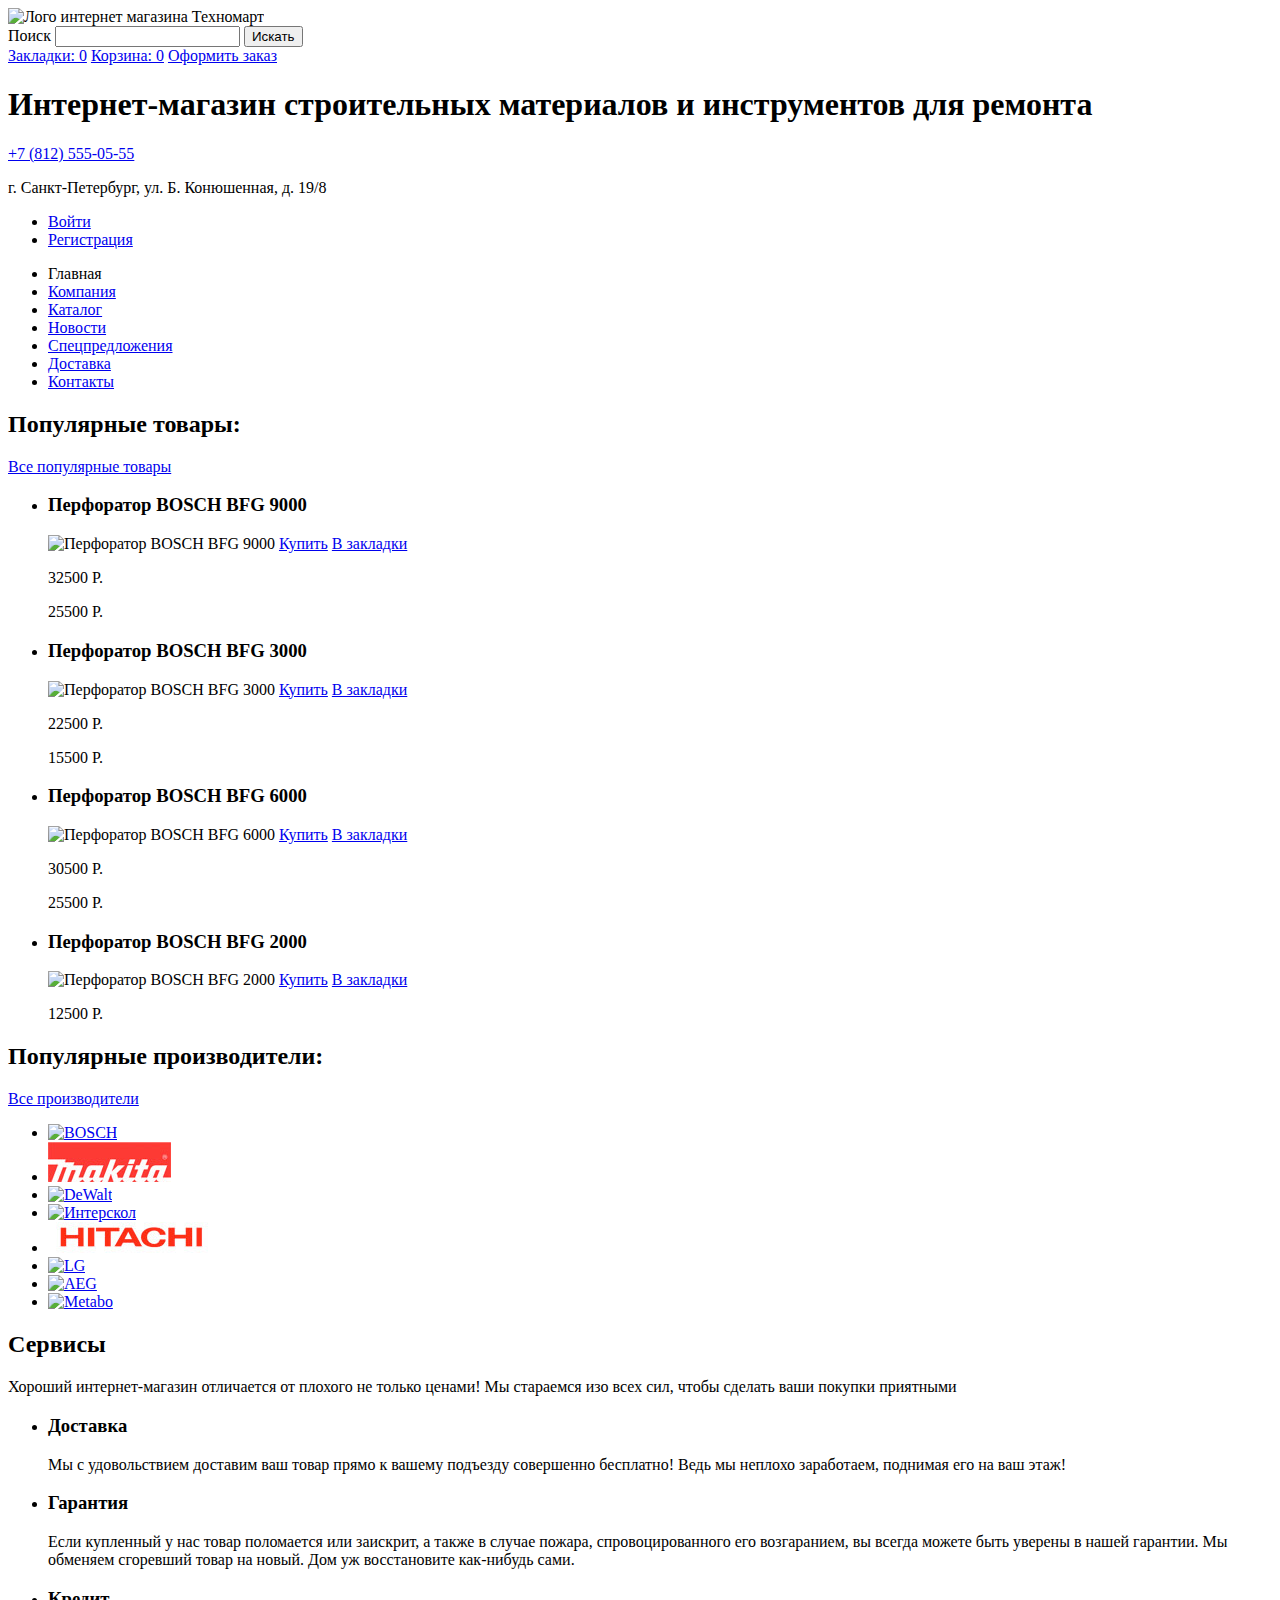
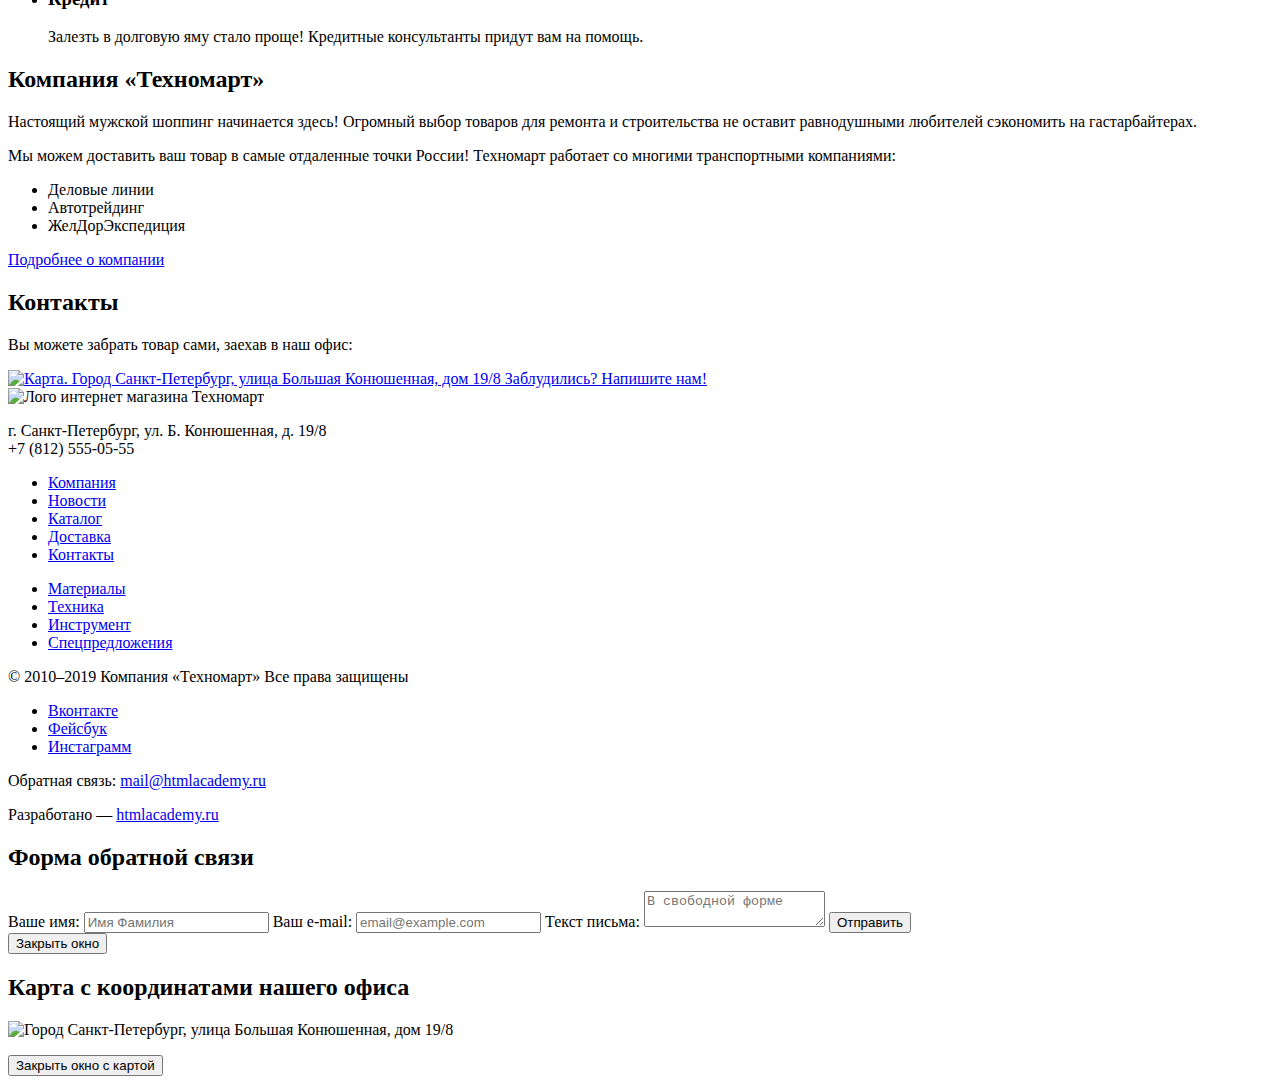
==== index.html @ 4623d759 "Добавил лэиблы к меню" ====
<!DOCTYPE html>
<html lang="ru">
<head>
  <meta charset="utf-8">
  <title>HTML Academy: Техномарт</title>
</head>
<body>
  <header class="page-header">

    <div class="header-top">
      <a class="page-logo">
        <img src="img/logo.png" width="220" height="47" alt="Лого интернет магазина Техномарт">
      </a>
      <form action="#" method="get" name="search">
        <label>Поиск
          <input type="text" name="search">
        </label>
        <button type="submit">Искать</button>
      </form>
      <a href="bookmarks.html">Закладки: 0</a>
      <a href="basket.html">Корзина: 0</a>
      <a href="order.html">Оформить заказ</a>
    </div>

    <div class="header-bottom">
      <h1>Интернет-магазин строительных материалов и инструментов для ремонта</h1>
      <div class="header-bottom-phone">
        <a class="phone-number" href="tel:+78125550555">+7 (812) 555-05-55</a>
        <p class="adress">г. Санкт-Петербург, ул. Б. Конюшенная, д. 19/8</p>
      </div>
      <ul class="user-menu" aria-label="Навигация для пользователя">
        <li><a href="login.html">Войти</a></li>
        <li><a href="signup.html">Регистрация</a></li>
      </ul>
    </div>

    <nav class="page-header-nav">
      <ul class="main-menu" aria-label="Главное меню сайта">
        <li><a>Главная</a></li>
        <li><a href="company.html">Компания</a></li>
        <li><a href="catalog.html">Каталог</a></li>
        <li><a href="news.html">Новости</a></li>
        <li><a href="special.html">Спецпредложения</a></li>
        <li><a href="delivery.html">Доставка</a></li>
        <li><a href="contacts.html">Контакты</a></li>
      </ul>
    </nav>

  </header>
  <main>

    <section class="popular-product">
      <h2>Популярные товары:</h2>
      <a class="button" href="#">Все популярные товары</a>
      <ul>
        <li>
          <h3>Перфоратор BOSCH BFG 9000</h3>
          <img src="img/perforator-1.jpg" width="218" height="170" alt="Перфоратор BOSCH BFG 9000">
          <a class="button" href="#">Купить</a>
          <a class="button" href="#">В закладки</a>
          <p>32500 Р.</p>
          <p>25500 Р.</p>
        </li>
        <li>
          <h3>Перфоратор BOSCH BFG 3000</h3>
          <img src="img/perforator-2.jpg" width="218" height="170" alt="Перфоратор BOSCH BFG 3000">
          <a class="button" href="#">Купить</a>
          <a class="button" href="#">В закладки</a>
          <p>22500 Р.</p>
          <p>15500 Р.</p>
        </li>
        <li>
          <h3>Перфоратор BOSCH BFG 6000</h3>
          <img src="img/perforator-3.jpg" width="218" height="170" alt="Перфоратор BOSCH BFG 6000">
          <a class="button" href="#">Купить</a>
          <a class="button" href="#">В закладки</a>
          <p>30500 Р.</p>
          <p>25500 Р.</p>
        </li>
        <li>
          <h3>Перфоратор BOSCH BFG 2000</h3>
          <img src="img/perforator-2.jpg" width="218" height="170" alt="Перфоратор BOSCH BFG 2000">
          <a class="button" href="#">Купить</a>
          <a class="button" href="#">В закладки</a>
          <p>12500 Р.</p>
        </li>
      </ul>
    </section>

    <section class="popular-manufacturers">
      <h2>Популярные производители:</h2>
      <a class="button" href="#">Все производители</a>
      <ul>
        <li>
          <a href="#">
            <img src="img/bosch.jpg" width="126" height="37" alt="BOSCH">
          </a>
        </li>
        <li>
          <a href="#">
            <img src="img/makita.jpg" width="123" height="40" alt="Makita">
          </a>
        </li>
        <li>
          <a href="#">
            <img src="img/dewalt.jpg" width="145" height="44" alt="DeWalt">
          </a>
        </li>
        <li>
          <a href="#">
            <img src="img/interskol.jpg" width="200" height="88" alt="Интерскол">
          </a>
        </li>
        <li>
          <a href="#">
            <img src="img/hitachi.jpg" width="169" height="31" alt="Hitachi">
          </a>
        </li>
        <li>
          <a href="#">
            <img src="img/lg.jpg" width="121" height="73" alt="LG">
          </a>
        </li>
        <li>
          <a href="#">
            <img src="img/aeg.jpg" width="151" height="96" alt="AEG">
          </a>
        </li>
        <li>
          <a href="#">
            <img src="img/metabo.jpg" width="204" height="69" alt="Metabo">
          </a>
        </li>
      </ul>
    </section>

    <section class="services">
      <h2>Сервисы</h2>
      <p>Хороший интернет-магазин отличается от плохого не только ценами!
        Мы стараемся изо всех сил, чтобы сделать ваши покупки приятными
      </p>

      <ul>
        <li>
          <h3>Доставка</h3>
          <p>Мы с удовольствием доставим ваш товар прямо к вашему подъезду совершенно бесплатно! Ведь мы неплохо
            заработаем, поднимая его на ваш этаж!
          </p>
        </li>
        <li>
          <h3>Гарантия</h3>
          <p>Если купленный у нас товар поломается или заискрит, а также в случае пожара, спровоцированного его
            возгаранием, вы всегда можете быть уверены в нашей гарантии. Мы обменяем сгоревший товар на новый. Дом уж
            восстановите как-нибудь сами.
          </p>
        </li>
        <li>
          <h3>Кредит</h3>
          <p>Залезть в долговую яму стало проще! Кредитные консультанты придут вам на помощь.
          </p>
        </li>
      </ul>
    </section>

    <section class="about-company">
      <h2>Компания «Техномарт»</h2>
      <p>Настоящий мужской шоппинг начинается здесь! Огромный выбор товаров для ремонта и строительства не оставит
        равнодушными любителей сэкономить на гастарбайтерах.</p>
      <p>Мы можем доставить ваш товар в самые отдаленные точки России! Техномарт работает со многими транспортными
        компаниями:</p>
      <ul>
        <li>Деловые линии</li>
        <li>Автотрейдинг</li>
        <li>ЖелДорЭкспедиция</li>
      </ul>
      <a class="button" href="#">Подробнее о компании</a>
    </section>

    <section class="contacts">
      <h2>Контакты</h2>
      <p>Вы можете забрать товар сами, заехав в наш офис:</p>
      <a href="#">
        <img src="img/maps.png" width="300" height="158" alt="Карта. Город Санкт-Петербург, улица Большая Конюшенная, дом 19/8">
      </a>
      <a class="button" href="#">Заблудились? Напишите нам!</a>
    </section>

  </main>
  <footer>

    <div class="footer-top">
      <div class="footer-block-left">
        <a class="page-logo">
          <img src="img/logo-large.png" width="220" height="68" alt="Лого интернет магазина Техномарт">
        </a>
        <p>г. Санкт-Петербург, ул. Б. Конюшенная, д. 19/8<br>
          +7 (812) 555-05-55</p>
      </div>
      <div class="footer-block-right">
        <ul class="footer-main-menu">
          <li><a href="#">Компания</a></li>
          <li><a href="#">Новости</a></li>
          <li><a href="#">Каталог</a></li>
          <li><a href="#">Доставка</a></li>
          <li><a href="#">Контакты</a></li>
        </ul>
        <ul class="footer-catalog-menu">
          <li><a href="#">Материалы</a></li>
          <li><a href="#">Техника</a></li>
          <li><a href="#">Инструмент</a></li>
          <li><a href="#">Спецпредложения</a></li>
        </ul>
      </div>
    </div>

    <div class="footer-bottom">
      <p class="footer-copyright">© 2010–2019 Компания «Техномарт»
        Все права защищены</p>
      <ul class="footer-social">
        <li><a class="social-button" href="https://vk.com/htmlacademy">Вконтакте</a></li>
        <li><a class="social-button" href="https://facebook.com/htmlacademy">Фейсбук</a></li>
        <li><a class="social-button" href="https://www.instagram.com/htmlacademy/">Инстаграмм</a></li>
      </ul>
      <p class="footer-feedback">
        <span>Обратная связь:</span>
        <a href="mailto:mail@htmlacademy.ru">mail@htmlacademy.ru</a>
      </p>
      <p class="footer-developed-by">
        <span>Разработано —</span>
        <a href="https://htmlacademy.ru/intensive/htmlcss">htmlacademy.ru</a>
      </p>
    </div>

  </footer>

  <section class="modal modal-mail">
    <h2 class="visually-hidden">Форма обратной связи</h2>
    <form action="#" method="post" name="mail-form">
      <label for="mail-form-name">Ваше имя:</label>
      <input type="text" name="name" id="mail-form-name" placeholder="Имя Фамилия">
      <label for="mail-form-email">Ваш e-mail:</label>
      <input type="email" name="email" id="mail-form-email" placeholder="email@example.com">
      <label for="mail-form-message">Текст письма:</label>
      <textarea name="message" id="mail-form-message" placeholder="В свободной форме"></textarea>
      <button class="button" type="submit">Отправить</button>
    </form>
    <button type="button">Закрыть окно</button>
  </section>

  <section class="modal modal-maps">
    <h2>Карта с координатами нашего офиса</h2>
    <p>
      <img src="img/modal-maps.png" width="940" height="446" alt="Город Санкт-Петербург, улица Большая Конюшенная, дом 19/8">
    </p>
    <button type="button">Закрыть окно с картой</button>
  </section>
</body>
</html>
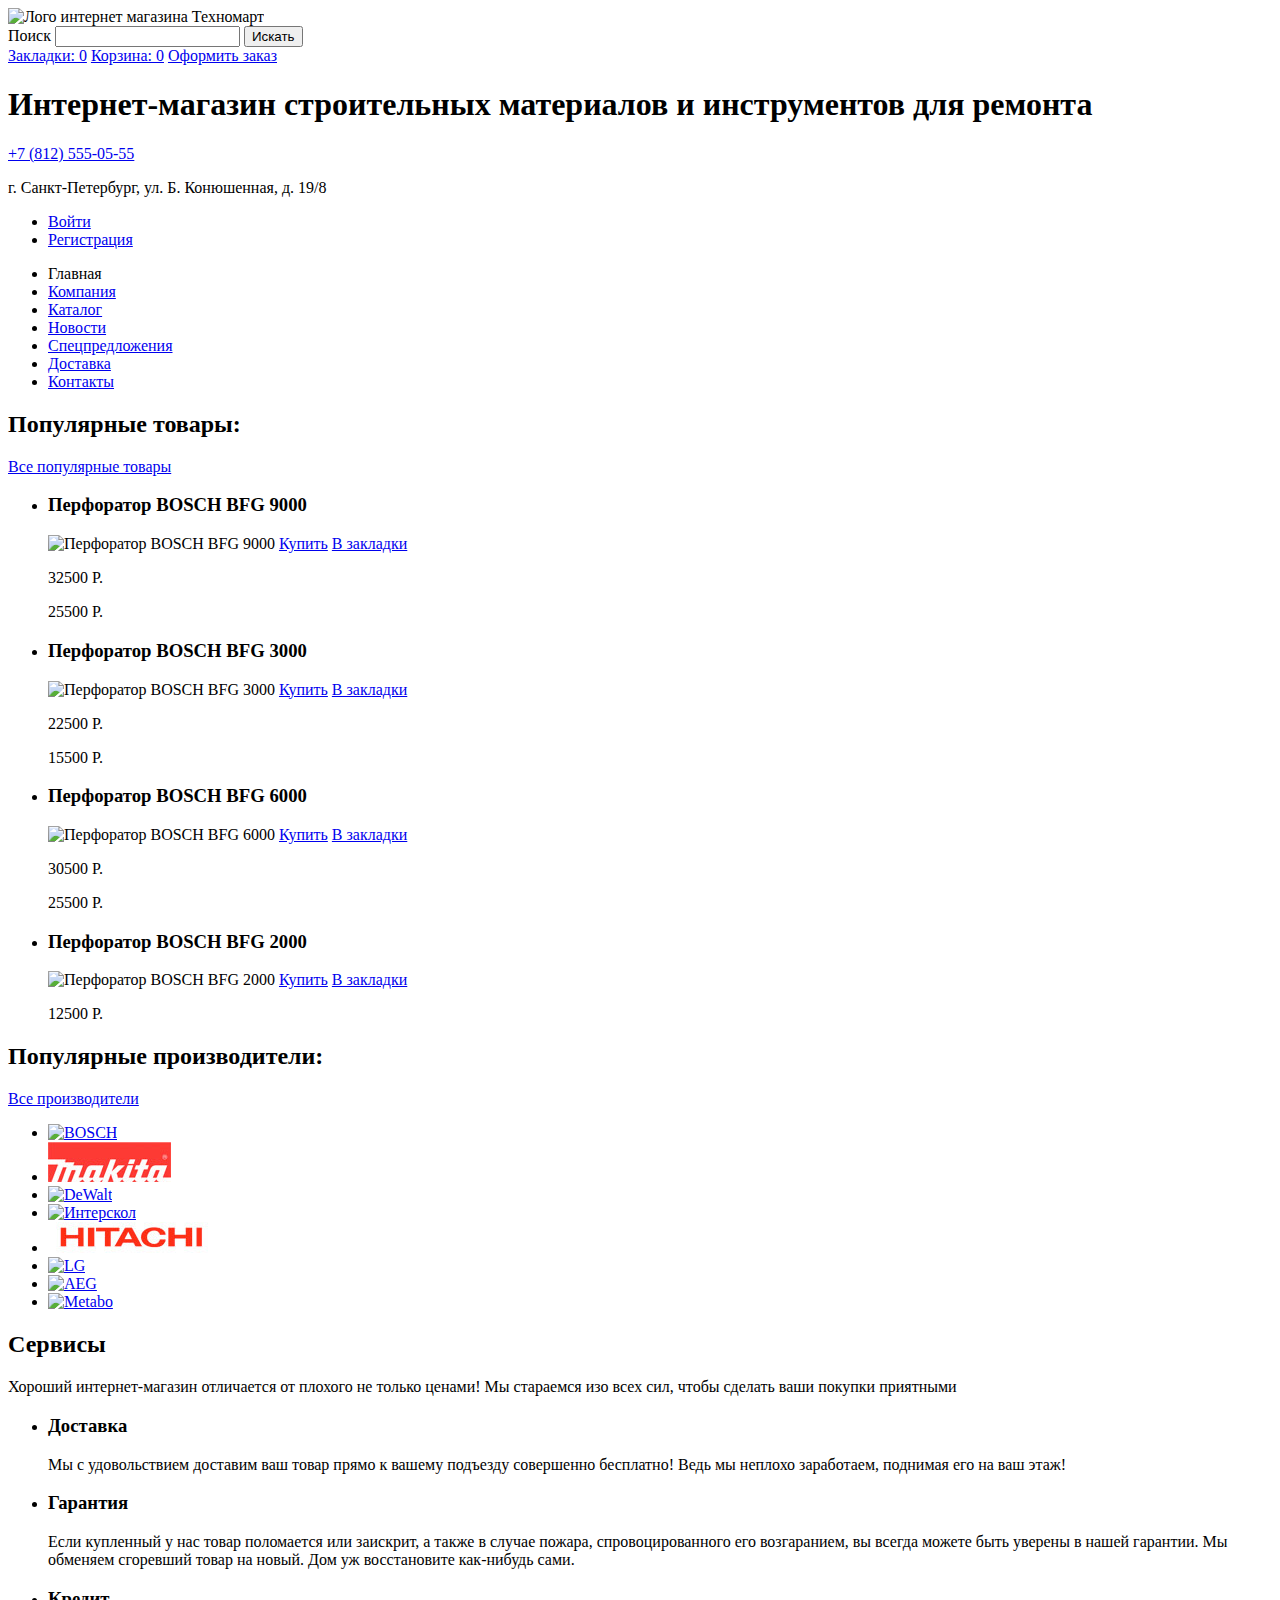
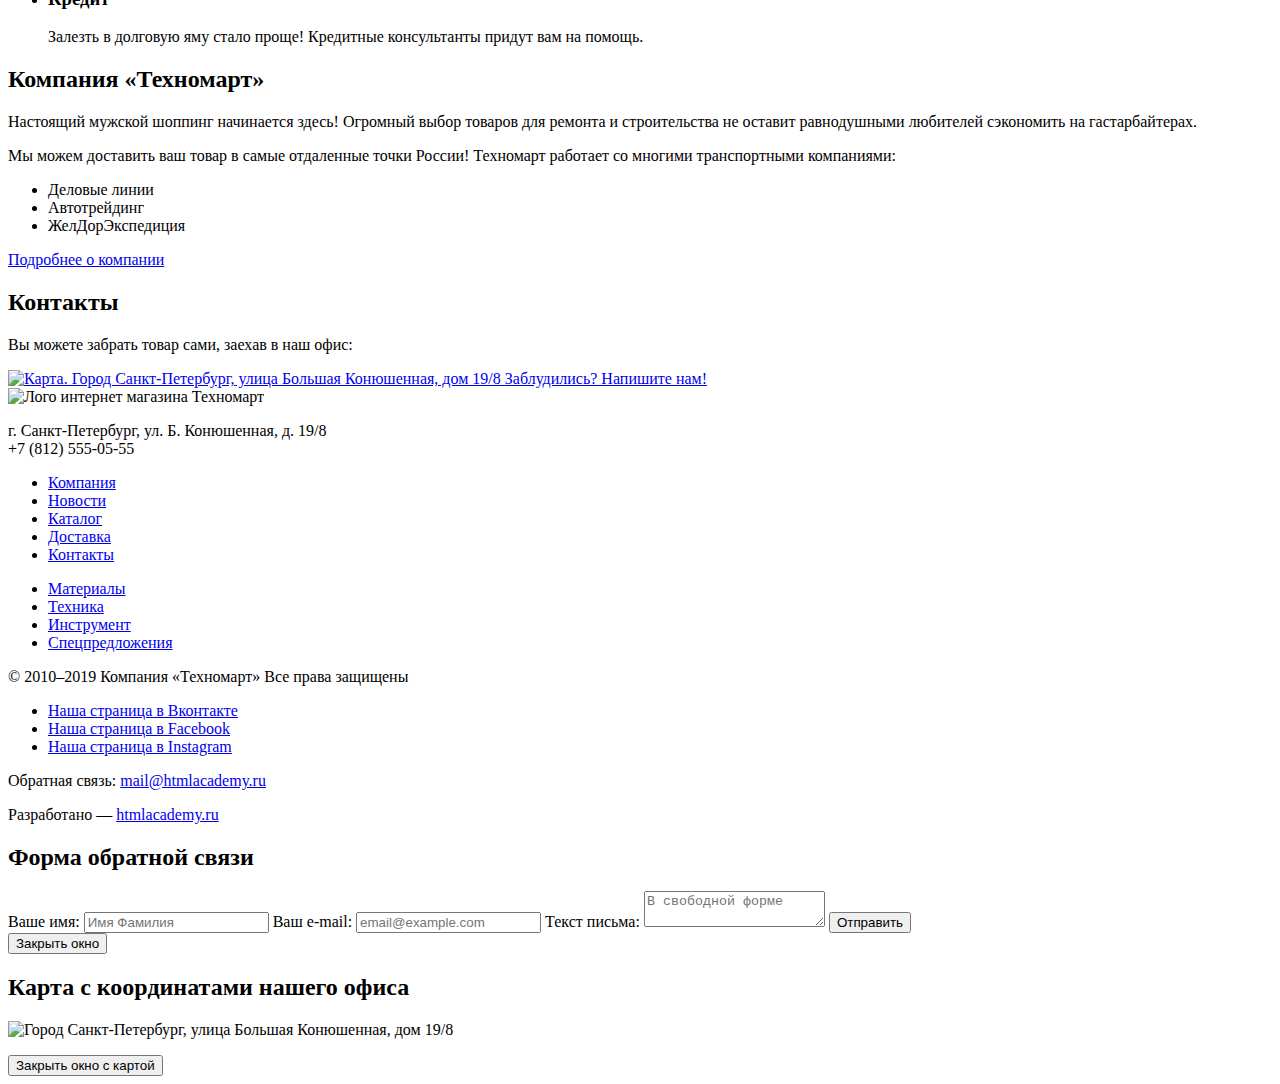
==== commit b99c3685: "Улучшил доступность нескольких активных элементов" ====
--- a/index.html
+++ b/index.html
@@ -1,9 +1,11 @@
 <!DOCTYPE html>
 <html lang="ru">
+
 <head>
   <meta charset="utf-8">
   <title>HTML Academy: Техномарт</title>
 </head>
+
 <body>
   <header class="page-header">
 
@@ -190,13 +192,13 @@
 
     <div class="footer-top">
       <div class="footer-block-left">
-        <a class="page-logo">
+        <a class="page-logo" aria-label="На главную нитернет магазина Техномарт">
           <img src="img/logo-large.png" width="220" height="68" alt="Лого интернет магазина Техномарт">
         </a>
         <p>г. Санкт-Петербург, ул. Б. Конюшенная, д. 19/8<br>
           +7 (812) 555-05-55</p>
       </div>
-      <div class="footer-block-right">
+      <div class="footer-block-right" aria-label="Дополнительное меню">
         <ul class="footer-main-menu">
           <li><a href="#">Компания</a></li>
           <li><a href="#">Новости</a></li>
@@ -217,9 +219,9 @@
       <p class="footer-copyright">© 2010–2019 Компания «Техномарт»
         Все права защищены</p>
       <ul class="footer-social">
-        <li><a class="social-button" href="https://vk.com/htmlacademy">Вконтакте</a></li>
-        <li><a class="social-button" href="https://facebook.com/htmlacademy">Фейсбук</a></li>
-        <li><a class="social-button" href="https://www.instagram.com/htmlacademy/">Инстаграмм</a></li>
+        <li><a class="social-button" href="https://vk.com/htmlacademy">Наша страница в Вконтакте</a></li>
+        <li><a class="social-button" href="https://facebook.com/htmlacademy">Наша страница в Facebook</a></li>
+        <li><a class="social-button" href="https://www.instagram.com/htmlacademy/">Наша страница в Instagram</a></li>
       </ul>
       <p class="footer-feedback">
         <span>Обратная связь:</span>
@@ -255,4 +257,5 @@
     <button type="button">Закрыть окно с картой</button>
   </section>
 </body>
+
 </html>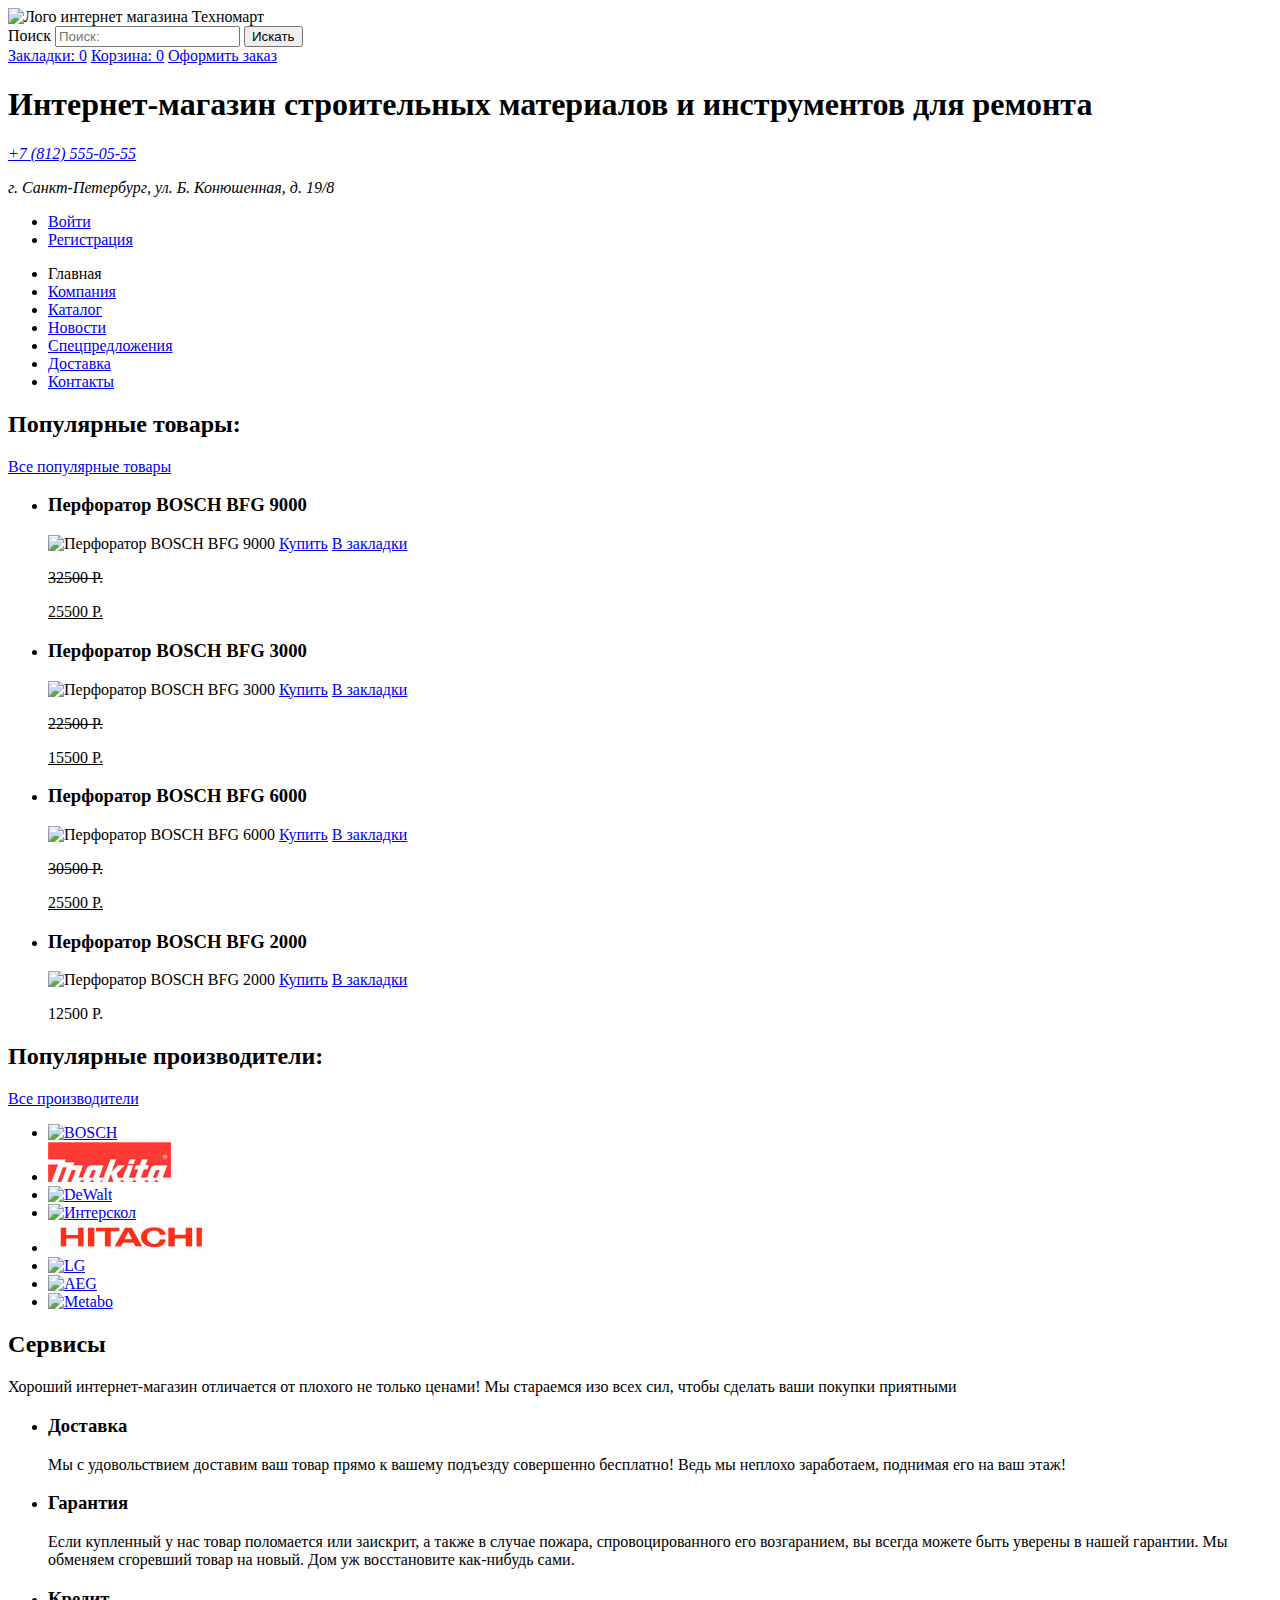
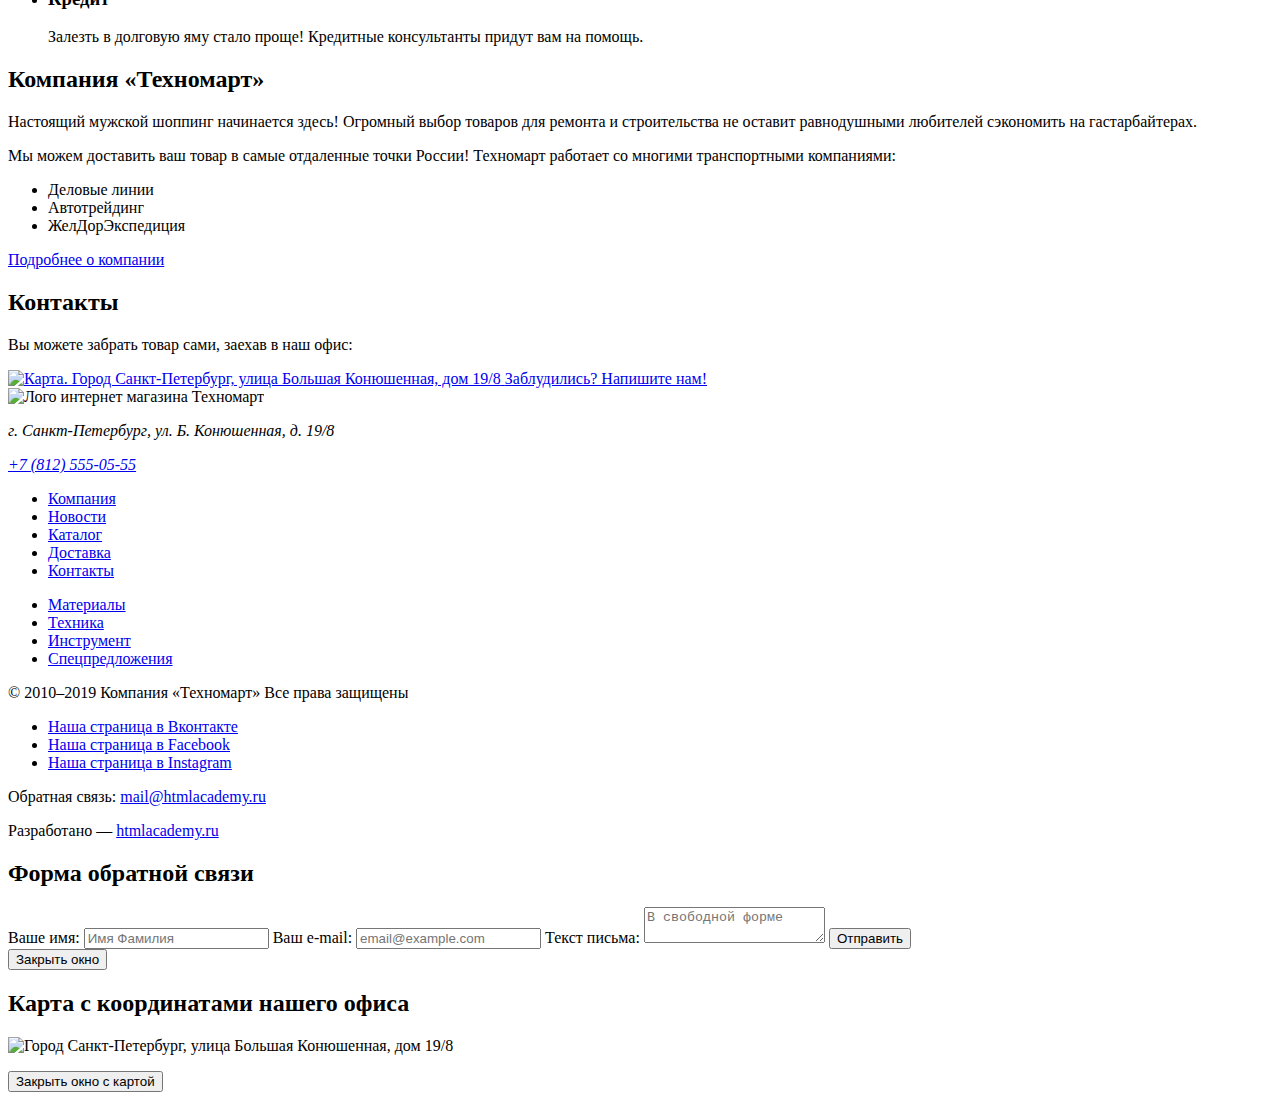
==== commit 1da9e6a0: "Исправил опечатку" ====
--- a/index.html
+++ b/index.html
@@ -13,11 +13,10 @@
       <a class="page-logo">
         <img src="img/logo.png" width="220" height="47" alt="Лого интернет магазина Техномарт">
       </a>
-      <form action="#" method="get" name="search">
-        <label>Поиск
-          <input type="text" name="search">
-        </label>
-        <button type="submit">Искать</button>
+      <form action="https://echo.htmlacademy.ru" method="get" name="search">
+        <label class="visually-hidden" for="search-field">Поиск</label>
+        <input type="text" name="search" id="search-field" placeholder="Поиск:">
+        <button class="visually-hidden" type="submit">Искать</button>
       </form>
       <a href="bookmarks.html">Закладки: 0</a>
       <a href="basket.html">Корзина: 0</a>
@@ -26,10 +25,10 @@
 
     <div class="header-bottom">
       <h1>Интернет-магазин строительных материалов и инструментов для ремонта</h1>
-      <div class="header-bottom-phone">
+      <address class="header-address">
         <a class="phone-number" href="tel:+78125550555">+7 (812) 555-05-55</a>
-        <p class="adress">г. Санкт-Петербург, ул. Б. Конюшенная, д. 19/8</p>
-      </div>
+        <p class="address">г. Санкт-Петербург, ул. Б. Конюшенная, д. 19/8</p>
+      </address>
       <ul class="user-menu" aria-label="Навигация для пользователя">
         <li><a href="login.html">Войти</a></li>
         <li><a href="signup.html">Регистрация</a></li>
@@ -60,24 +59,24 @@
           <img src="img/perforator-1.jpg" width="218" height="170" alt="Перфоратор BOSCH BFG 9000">
           <a class="button" href="#">Купить</a>
           <a class="button" href="#">В закладки</a>
-          <p>32500 Р.</p>
-          <p>25500 Р.</p>
+          <p><del>32500 Р.</del></p>
+          <p><ins>25500 Р.</ins></p>
         </li>
         <li>
           <h3>Перфоратор BOSCH BFG 3000</h3>
           <img src="img/perforator-2.jpg" width="218" height="170" alt="Перфоратор BOSCH BFG 3000">
           <a class="button" href="#">Купить</a>
           <a class="button" href="#">В закладки</a>
-          <p>22500 Р.</p>
-          <p>15500 Р.</p>
+          <p><del>22500 Р.</del></p>
+          <p><ins>15500 Р.</ins></p>
         </li>
         <li>
           <h3>Перфоратор BOSCH BFG 6000</h3>
           <img src="img/perforator-3.jpg" width="218" height="170" alt="Перфоратор BOSCH BFG 6000">
           <a class="button" href="#">Купить</a>
           <a class="button" href="#">В закладки</a>
-          <p>30500 Р.</p>
-          <p>25500 Р.</p>
+          <p><del>30500 Р.</del></p>
+          <p><ins>25500 Р.</ins></p>
         </li>
         <li>
           <h3>Перфоратор BOSCH BFG 2000</h3>
@@ -182,7 +181,8 @@
       <h2>Контакты</h2>
       <p>Вы можете забрать товар сами, заехав в наш офис:</p>
       <a href="#">
-        <img src="img/maps.png" width="300" height="158" alt="Карта. Город Санкт-Петербург, улица Большая Конюшенная, дом 19/8">
+        <img src="img/maps.png" width="300" height="158"
+          alt="Карта. Город Санкт-Петербург, улица Большая Конюшенная, дом 19/8">
       </a>
       <a class="button" href="#">Заблудились? Напишите нам!</a>
     </section>
@@ -191,14 +191,16 @@
   <footer>
 
     <div class="footer-top">
-      <div class="footer-block-left">
-        <a class="page-logo" aria-label="На главную нитернет магазина Техномарт">
+      <div class="footer-half-left">
+        <a class="page-logo" aria-label="На главную интернет магазина Техномарт">
           <img src="img/logo-large.png" width="220" height="68" alt="Лого интернет магазина Техномарт">
         </a>
-        <p>г. Санкт-Петербург, ул. Б. Конюшенная, д. 19/8<br>
-          +7 (812) 555-05-55</p>
+        <address>
+          <p>г. Санкт-Петербург, ул. Б. Конюшенная, д. 19/8</p>
+          <a class="phone-number" href="tel:+78125550555">+7 (812) 555-05-55</a>
+        </address>
       </div>
-      <div class="footer-block-right" aria-label="Дополнительное меню">
+      <div class="footer-half-right" aria-label="Дополнительное меню">
         <ul class="footer-main-menu">
           <li><a href="#">Компания</a></li>
           <li><a href="#">Новости</a></li>
@@ -216,12 +218,17 @@
     </div>
 
     <div class="footer-bottom">
-      <p class="footer-copyright">© 2010–2019 Компания «Техномарт»
-        Все права защищены</p>
+      <p class="footer-copyright">© 2010–2019 Компания «Техномарт» Все права защищены</p>
       <ul class="footer-social">
-        <li><a class="social-button" href="https://vk.com/htmlacademy">Наша страница в Вконтакте</a></li>
-        <li><a class="social-button" href="https://facebook.com/htmlacademy">Наша страница в Facebook</a></li>
-        <li><a class="social-button" href="https://www.instagram.com/htmlacademy/">Наша страница в Instagram</a></li>
+        <li><a class="social-button" href="https://vk.com/htmlacademy">
+            <span class="visually-hidden">Наша страница в Вконтакте</span>
+          </a></li>
+        <li><a class="social-button" href="https://facebook.com/htmlacademy">
+            <span class="visually-hidden">Наша страница в Facebook</span>
+          </a></li>
+        <li><a class="social-button" href="https://www.instagram.com/htmlacademy/">
+            <span class="visually-hidden">Наша страница в Instagram</span>
+          </a></li>
       </ul>
       <p class="footer-feedback">
         <span>Обратная связь:</span>
@@ -237,7 +244,7 @@
 
   <section class="modal modal-mail">
     <h2 class="visually-hidden">Форма обратной связи</h2>
-    <form action="#" method="post" name="mail-form">
+    <form action="https://echo.htmlacademy.ru" method="post" name="mail-form">
       <label for="mail-form-name">Ваше имя:</label>
       <input type="text" name="name" id="mail-form-name" placeholder="Имя Фамилия">
       <label for="mail-form-email">Ваш e-mail:</label>
@@ -246,15 +253,16 @@
       <textarea name="message" id="mail-form-message" placeholder="В свободной форме"></textarea>
       <button class="button" type="submit">Отправить</button>
     </form>
-    <button type="button">Закрыть окно</button>
+    <button type="button" title="Закрыть окно"><span class="visually-hidden">Закрыть окно</span></button>
   </section>
 
   <section class="modal modal-maps">
-    <h2>Карта с координатами нашего офиса</h2>
+    <h2 class="visually-hidden">Карта с координатами нашего офиса</h2>
     <p>
-      <img src="img/modal-maps.png" width="940" height="446" alt="Город Санкт-Петербург, улица Большая Конюшенная, дом 19/8">
+      <img src="img/modal-maps.png" width="940" height="446"
+        alt="Город Санкт-Петербург, улица Большая Конюшенная, дом 19/8">
     </p>
-    <button type="button">Закрыть окно с картой</button>
+    <button type="button" title="Закрыть окно"><span class="visually-hidden">Закрыть окно с картой</span></button>
   </section>
 </body>
 
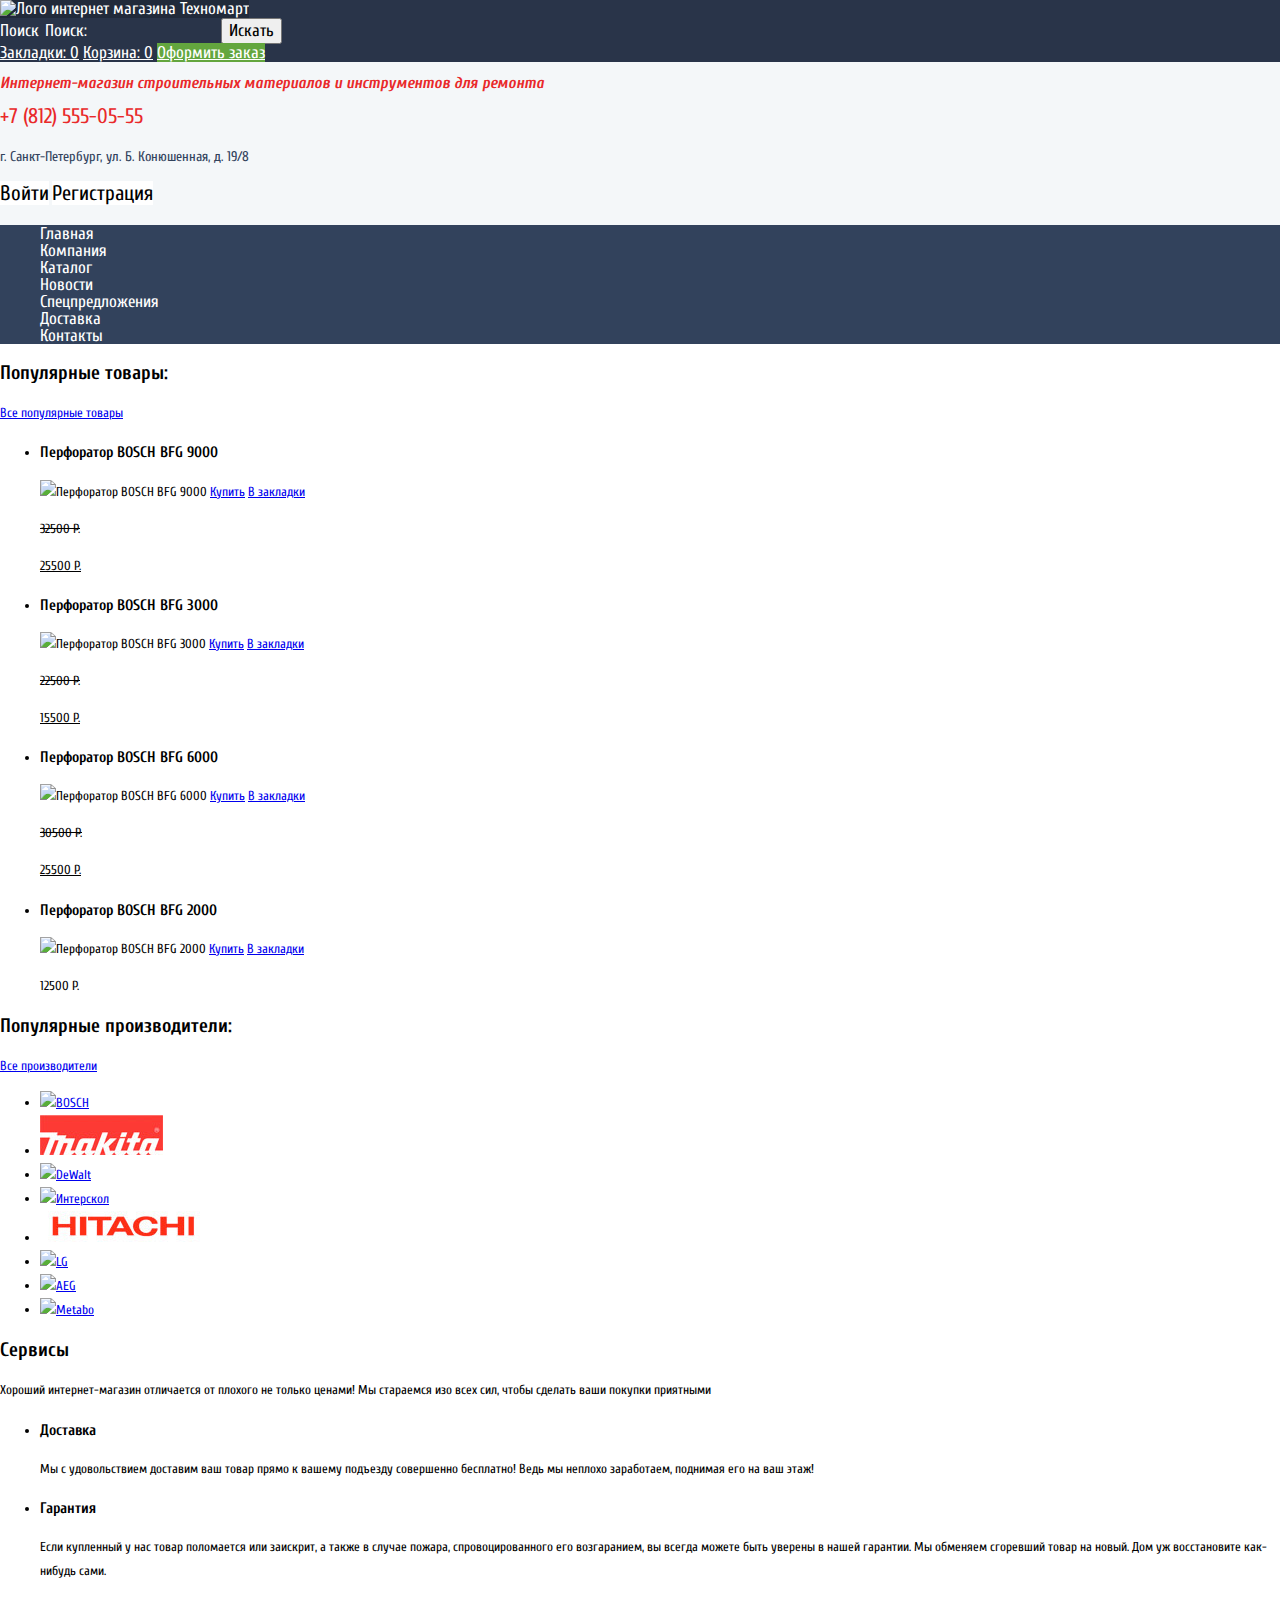
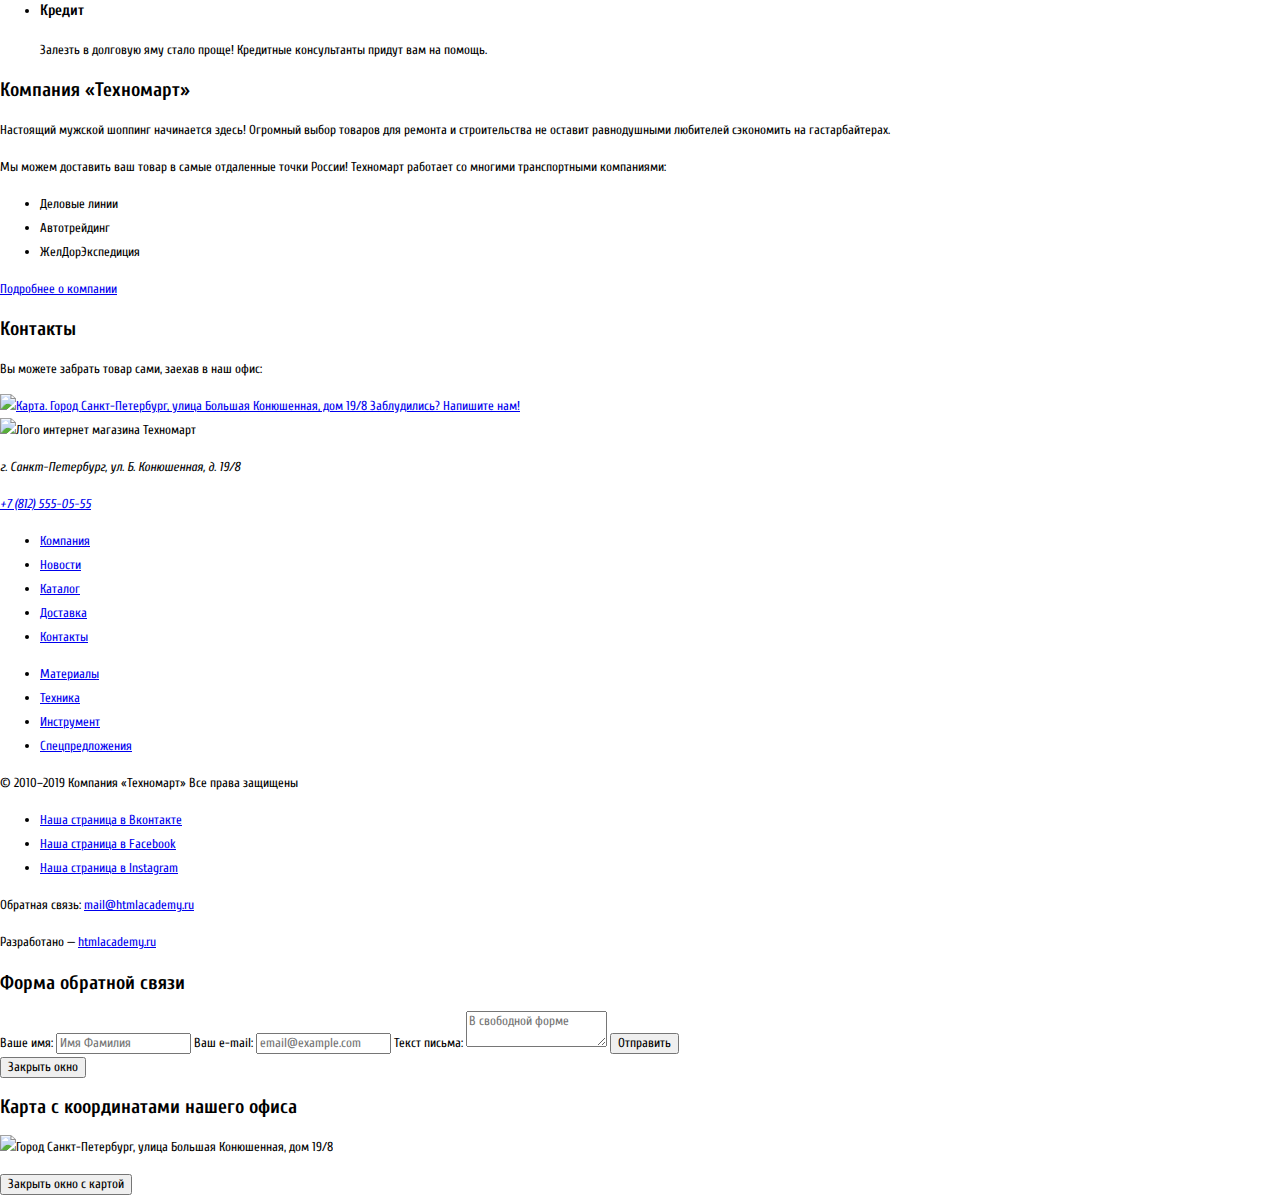
==== commit 09649bcf: "Изменил немного разметку index.html, добавил normalize.css и style.css, подключил шрифты" ====
--- a/index.html
+++ b/index.html
@@ -4,39 +4,53 @@
 <head>
   <meta charset="utf-8">
   <title>HTML Academy: Техномарт</title>
+  <link href="https://fonts.googleapis.com/css?family=Cuprum:400,400i,700&amp;subset=cyrillic" rel="stylesheet">
+  <link href="https://fonts.googleapis.com/css?family=PT+Sans:400,700&amp;subset=cyrillic" rel="stylesheet">
+  <link rel="stylesheet" href="css/normalize.css">
+  <link rel="stylesheet" href="css/style.css">
 </head>
 
 <body>
+
+
+
+
   <header class="page-header">
 
     <div class="header-top">
       <a class="page-logo">
         <img src="img/logo.png" width="220" height="47" alt="Лого интернет магазина Техномарт">
       </a>
-      <form action="https://echo.htmlacademy.ru" method="get" name="search">
+      <form class="search" action="https://echo.htmlacademy.ru" method="get" name="search">
         <label class="visually-hidden" for="search-field">Поиск</label>
-        <input type="text" name="search" id="search-field" placeholder="Поиск:">
+        <input class="search-field" type="text" name="search" id="search-field" placeholder="Поиск:">
         <button class="visually-hidden" type="submit">Искать</button>
       </form>
       <a href="bookmarks.html">Закладки: 0</a>
       <a href="basket.html">Корзина: 0</a>
-      <a href="order.html">Оформить заказ</a>
-    </div>
+      <a class="make-order" href="order.html">Оформить заказ</a>
+    </div>
+
+
 
     <div class="header-bottom">
-      <h1>Интернет-магазин строительных материалов и инструментов для ремонта</h1>
-      <address class="header-address">
+      <h1 class="shop-description">Интернет-магазин строительных материалов и инструментов для ремонта</h1>
+      <div class="our-location">
         <a class="phone-number" href="tel:+78125550555">+7 (812) 555-05-55</a>
         <p class="address">г. Санкт-Петербург, ул. Б. Конюшенная, д. 19/8</p>
-      </address>
-      <ul class="user-menu" aria-label="Навигация для пользователя">
-        <li><a href="login.html">Войти</a></li>
-        <li><a href="signup.html">Регистрация</a></li>
-      </ul>
+      </div>
+      <div class="personal-area">
+        <a class="login" href="login.html">Войти</a>
+        <a class="registration" href="registration.html">Регистрация</a>
+      </div>
+
+
+
+      
     </div>
 
     <nav class="page-header-nav">
-      <ul class="main-menu" aria-label="Главное меню сайта">
+      <ul class="main-menu">
         <li><a>Главная</a></li>
         <li><a href="company.html">Компания</a></li>
         <li><a href="catalog.html">Каталог</a></li>
@@ -48,6 +62,11 @@
     </nav>
 
   </header>
+
+
+
+
+
   <main>
 
     <section class="popular-product">
--- a/css/style.css
+++ b/css/style.css
@@ -0,0 +1,137 @@
+body {
+  margin: 0;
+  padding: 0;
+
+  font-weight: 400;
+  font-size: 13px;
+  line-height: 24px;
+  font-family: "Cuprum", Arial, sans-serif;
+  color: #000000;
+
+  background-color: #ffffff;
+}
+
+.page-header {
+  background-color: #f4f7f9;
+}
+
+.header-top {
+  color: #ffffff;
+  font-size: 17px;
+  line-height: 18px;
+
+  background-color: #293449;
+}
+
+.search .search-field {
+  border: none;
+  background-color: transparent;
+}
+
+.search .search-field::placeholder {
+  color: #ffffff;
+  
+}
+
+.search .search-field:hover {
+  background-color: #212a3a;
+}
+
+.search .search-field:focus {
+  background-color: #ffffff;
+}
+
+.search .search-field:active {
+  background-color: #ffffff;
+}
+
+.header-top a {
+  color: #ffffff;
+}
+
+.header-top a:hover {
+  background-color: #212a3a;
+}
+
+.header-top a:active {
+  background-color: #161d29;
+  color: rgba(255, 255, 255, 0.6)
+}
+
+.header-top .not-empty {
+  background-color: #ee3643;
+}
+
+.header-top .not-empty:hover {
+  background-color: #ca2c37;
+}
+
+.header-top .not-empty:active {
+  background-color: #ba2732;
+}
+
+.header-top .make-order {
+  background-color: #63a63e;
+}
+
+.header-top .make-order:hover {
+  background-color: #5fbb2d;
+}
+
+.header-top .make-order:active {
+  background-color: #518534;
+  color: rgba(255, 255, 255, 0.5) 
+}
+
+.not-empty {
+  background-color: #ee3643;
+}
+
+.header-bottom .shop-description {
+  color: #e9292a;
+  font-size: 16px;
+  line-height: 23px;
+  font-style: italic;
+}
+
+.our-location .phone-number {
+  color: #e9292a;
+  font-size: 21px;
+  line-height: 21px;
+  text-decoration: none;
+}
+.our-location .address {
+  color: #32425c;
+  font-size: 14px;
+}
+
+.personal-area a {
+  color: #000000;
+  font-size: 21px;
+  line-height: 21px;
+  background-color: #ffffff;
+  text-decoration: none;
+}
+
+.personal-area a:hover {
+  color: #ee3643;
+}
+
+.personal-area a:active {
+  color: rgba(0, 0, 0, 0.3);
+}
+
+.page-header-nav .main-menu {
+  list-style: none;
+  color: #ffffff;
+  font-size: 17px;
+  line-height: 17px;
+  background-color: #32425c;
+}
+
+.main-menu a {
+  color: #ffffff;
+  text-decoration: none;
+}
+
+
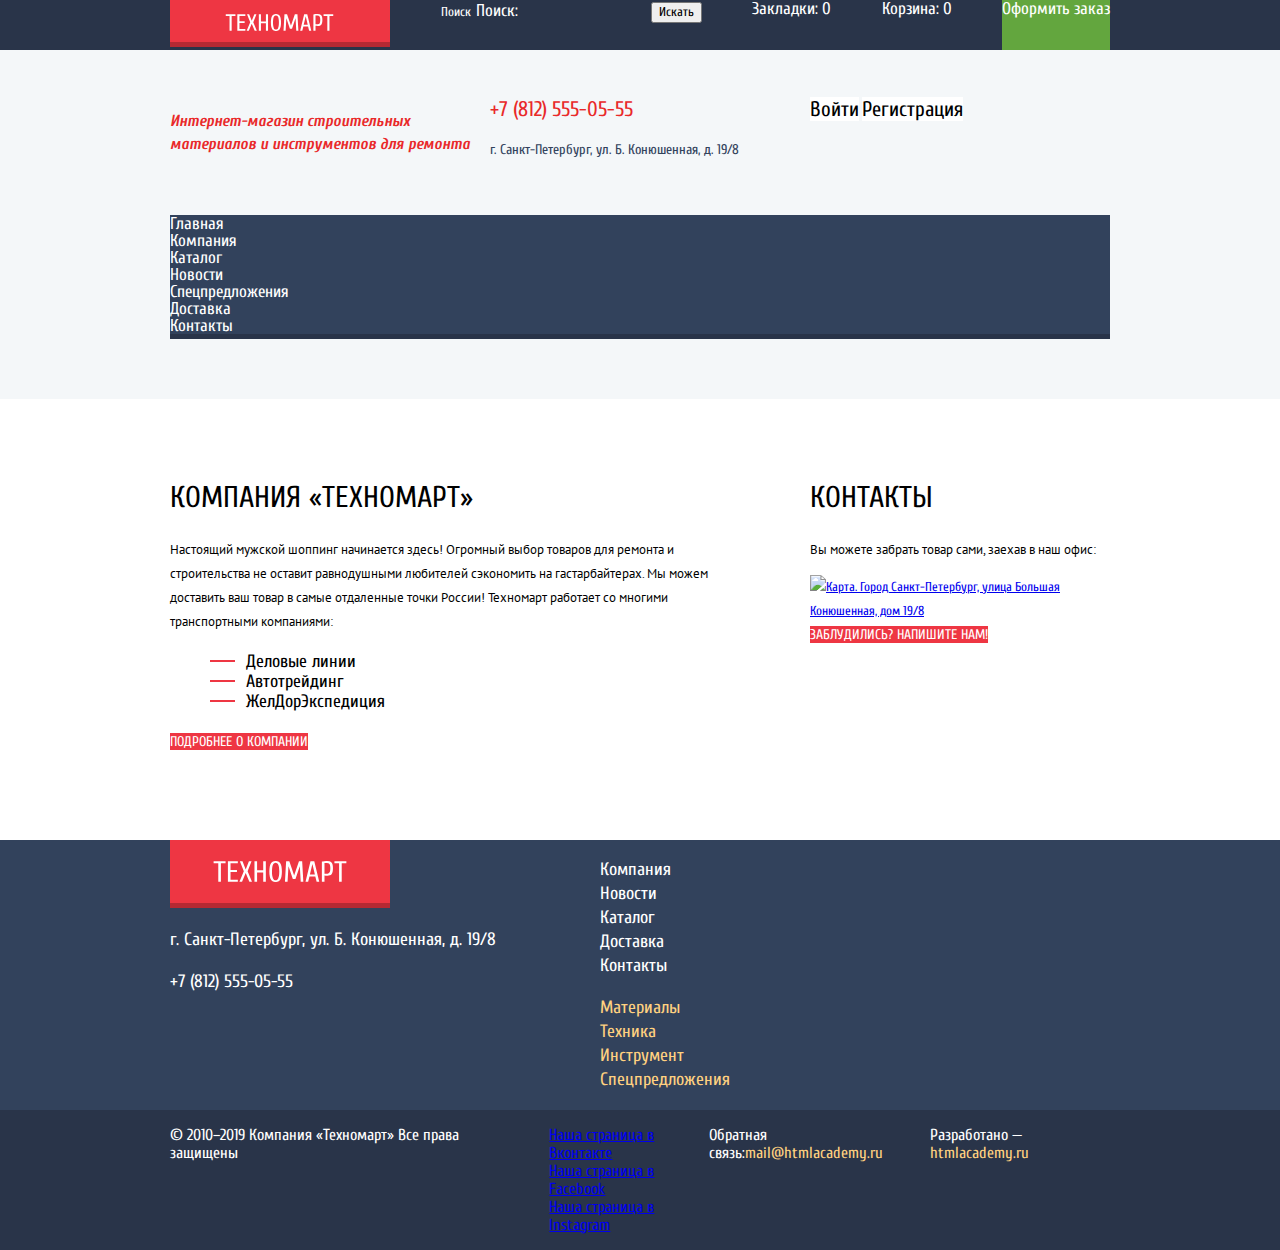
==== commit 991789bc: "Исправиле небольшие ошибки" ====
--- a/index.html
+++ b/index.html
@@ -11,215 +11,84 @@
 </head>
 
 <body>
-
-
-
-
-  <header class="page-header">
-
+  <header class="page-header index">
     <div class="header-top">
-      <a class="page-logo">
-        <img src="img/logo.png" width="220" height="47" alt="Лого интернет магазина Техномарт">
-      </a>
-      <form class="search" action="https://echo.htmlacademy.ru" method="get" name="search">
-        <label class="visually-hidden" for="search-field">Поиск</label>
-        <input class="search-field" type="text" name="search" id="search-field" placeholder="Поиск:">
-        <button class="visually-hidden" type="submit">Искать</button>
-      </form>
-      <a href="bookmarks.html">Закладки: 0</a>
-      <a href="basket.html">Корзина: 0</a>
-      <a class="make-order" href="order.html">Оформить заказ</a>
+      <div class="container">
+        <a class="page-logo">
+          <img class="header-img" src="img/shop-logo.svg" width="109" height="17"
+            alt="Лого интернет магазина Техномарт">
+        </a>
+        <form class="search" action="https://echo.htmlacademy.ru" method="get" name="search">
+          <label class="visually-hidden" for="search-field">Поиск</label>
+          <input class="search-field" type="text" name="search" id="search-field" autocomplete="off"
+            placeholder="Поиск:">
+          <button class="visually-hidden" type="submit">Искать</button>
+        </form>
+        <a class="bookmarks" href="bookmarks.html">Закладки: 0</a>
+        <a class="card" href="card.html">Корзина: 0</a>
+        <a class="make-order" href="order.html">Оформить заказ</a>
+      </div>
     </div>
-
-
-
-    <div class="header-bottom">
+    <div class="header-bottom container">
       <h1 class="shop-description">Интернет-магазин строительных материалов и инструментов для ремонта</h1>
-      <div class="our-location">
-        <a class="phone-number" href="tel:+78125550555">+7 (812) 555-05-55</a>
+      <div class="header-address">
+        <a class="number" href="tel:+78125550555">+7 (812) 555-05-55</a>
         <p class="address">г. Санкт-Петербург, ул. Б. Конюшенная, д. 19/8</p>
       </div>
       <div class="personal-area">
-        <a class="login" href="login.html">Войти</a>
-        <a class="registration" href="registration.html">Регистрация</a>
+        <a class="index-button" href="login.html">Войти</a>
+        <a class="index-button" href="registration.html">Регистрация</a>
       </div>
-
-
-
-      
     </div>
-
-    <nav class="page-header-nav">
-      <ul class="main-menu">
+    <nav class="page-header-nav container">
+      <ul class="header-main-menu">
         <li><a>Главная</a></li>
-        <li><a href="company.html">Компания</a></li>
+        <li><a href="#">Компания</a></li>
         <li><a href="catalog.html">Каталог</a></li>
-        <li><a href="news.html">Новости</a></li>
-        <li><a href="special.html">Спецпредложения</a></li>
-        <li><a href="delivery.html">Доставка</a></li>
-        <li><a href="contacts.html">Контакты</a></li>
+        <li><a href="#">Новости</a></li>
+        <li><a href="#">Спецпредложения</a></li>
+        <li><a href="#">Доставка</a></li>
+        <li><a href="#">Контакты</a></li>
       </ul>
     </nav>
-
   </header>
-
-
-
-
-
   <main>
-
-    <section class="popular-product">
-      <h2>Популярные товары:</h2>
-      <a class="button" href="#">Все популярные товары</a>
-      <ul>
-        <li>
-          <h3>Перфоратор BOSCH BFG 9000</h3>
-          <img src="img/perforator-1.jpg" width="218" height="170" alt="Перфоратор BOSCH BFG 9000">
-          <a class="button" href="#">Купить</a>
-          <a class="button" href="#">В закладки</a>
-          <p><del>32500 Р.</del></p>
-          <p><ins>25500 Р.</ins></p>
-        </li>
-        <li>
-          <h3>Перфоратор BOSCH BFG 3000</h3>
-          <img src="img/perforator-2.jpg" width="218" height="170" alt="Перфоратор BOSCH BFG 3000">
-          <a class="button" href="#">Купить</a>
-          <a class="button" href="#">В закладки</a>
-          <p><del>22500 Р.</del></p>
-          <p><ins>15500 Р.</ins></p>
-        </li>
-        <li>
-          <h3>Перфоратор BOSCH BFG 6000</h3>
-          <img src="img/perforator-3.jpg" width="218" height="170" alt="Перфоратор BOSCH BFG 6000">
-          <a class="button" href="#">Купить</a>
-          <a class="button" href="#">В закладки</a>
-          <p><del>30500 Р.</del></p>
-          <p><ins>25500 Р.</ins></p>
-        </li>
-        <li>
-          <h3>Перфоратор BOSCH BFG 2000</h3>
-          <img src="img/perforator-2.jpg" width="218" height="170" alt="Перфоратор BOSCH BFG 2000">
-          <a class="button" href="#">Купить</a>
-          <a class="button" href="#">В закладки</a>
-          <p>12500 Р.</p>
-        </li>
-      </ul>
-    </section>
-
-    <section class="popular-manufacturers">
-      <h2>Популярные производители:</h2>
-      <a class="button" href="#">Все производители</a>
-      <ul>
-        <li>
-          <a href="#">
-            <img src="img/bosch.jpg" width="126" height="37" alt="BOSCH">
-          </a>
-        </li>
-        <li>
-          <a href="#">
-            <img src="img/makita.jpg" width="123" height="40" alt="Makita">
-          </a>
-        </li>
-        <li>
-          <a href="#">
-            <img src="img/dewalt.jpg" width="145" height="44" alt="DeWalt">
-          </a>
-        </li>
-        <li>
-          <a href="#">
-            <img src="img/interskol.jpg" width="200" height="88" alt="Интерскол">
-          </a>
-        </li>
-        <li>
-          <a href="#">
-            <img src="img/hitachi.jpg" width="169" height="31" alt="Hitachi">
-          </a>
-        </li>
-        <li>
-          <a href="#">
-            <img src="img/lg.jpg" width="121" height="73" alt="LG">
-          </a>
-        </li>
-        <li>
-          <a href="#">
-            <img src="img/aeg.jpg" width="151" height="96" alt="AEG">
-          </a>
-        </li>
-        <li>
-          <a href="#">
-            <img src="img/metabo.jpg" width="204" height="69" alt="Metabo">
-          </a>
-        </li>
-      </ul>
-    </section>
-
-    <section class="services">
-      <h2>Сервисы</h2>
-      <p>Хороший интернет-магазин отличается от плохого не только ценами!
-        Мы стараемся изо всех сил, чтобы сделать ваши покупки приятными
-      </p>
-
-      <ul>
-        <li>
-          <h3>Доставка</h3>
-          <p>Мы с удовольствием доставим ваш товар прямо к вашему подъезду совершенно бесплатно! Ведь мы неплохо
-            заработаем, поднимая его на ваш этаж!
-          </p>
-        </li>
-        <li>
-          <h3>Гарантия</h3>
-          <p>Если купленный у нас товар поломается или заискрит, а также в случае пожара, спровоцированного его
-            возгаранием, вы всегда можете быть уверены в нашей гарантии. Мы обменяем сгоревший товар на новый. Дом уж
-            восстановите как-нибудь сами.
-          </p>
-        </li>
-        <li>
-          <h3>Кредит</h3>
-          <p>Залезть в долговую яму стало проще! Кредитные консультанты придут вам на помощь.
-          </p>
-        </li>
-      </ul>
-    </section>
-
-    <section class="about-company">
-      <h2>Компания «Техномарт»</h2>
-      <p>Настоящий мужской шоппинг начинается здесь! Огромный выбор товаров для ремонта и строительства не оставит
-        равнодушными любителей сэкономить на гастарбайтерах.</p>
-      <p>Мы можем доставить ваш товар в самые отдаленные точки России! Техномарт работает со многими транспортными
-        компаниями:</p>
-      <ul>
-        <li>Деловые линии</li>
-        <li>Автотрейдинг</li>
-        <li>ЖелДорЭкспедиция</li>
-      </ul>
-      <a class="button" href="#">Подробнее о компании</a>
-    </section>
-
-    <section class="contacts">
-      <h2>Контакты</h2>
-      <p>Вы можете забрать товар сами, заехав в наш офис:</p>
-      <a href="#">
-        <img src="img/maps.png" width="300" height="158"
-          alt="Карта. Город Санкт-Петербург, улица Большая Конюшенная, дом 19/8">
-      </a>
-      <a class="button" href="#">Заблудились? Напишите нам!</a>
-    </section>
-
+    <div class="page-part container">
+      <section class="about-company">
+        <h2>Компания «Техномарт»</h2>
+        <p>Настоящий мужской шоппинг начинается здесь! Огромный выбор товаров для ремонта и строительства не оставит
+          равнодушными любителей сэкономить на гастарбайтерах. Мы можем доставить ваш товар в самые отдаленные точки
+          России! Техномарт работает со многими транспортными
+          компаниями:</p>
+        <ul>
+          <li>Деловые линии</li>
+          <li>Автотрейдинг</li>
+          <li>ЖелДорЭкспедиция</li>
+        </ul>
+        <a class="button" href="#">Подробнее о компании</a>
+      </section>
+      <section class="contacts">
+        <h2>Контакты</h2>
+        <p>Вы можете забрать товар сами, заехав в наш офис:</p>
+        <a href="#"><img src="img/maps.png" width="300" height="158"
+            alt="Карта. Город Санкт-Петербург, улица Большая Конюшенная, дом 19/8"></a>
+        <a class="button" href="#">Заблудились? Напишите нам!</a>
+      </section>
+    </div>
   </main>
-  <footer>
-
-    <div class="footer-top">
-      <div class="footer-half-left">
-        <a class="page-logo" aria-label="На главную интернет магазина Техномарт">
-          <img src="img/logo-large.png" width="220" height="68" alt="Лого интернет магазина Техномарт">
+  <footer class="page-footer">
+    <div class="container">
+      <div class="footer-left">
+        <a class="page-logo">
+          <img class="footer-img" src="img/shop-logo.svg" width="136" height="21"
+            alt="Лого интернет магазина Техномарт">
         </a>
-        <address>
-          <p>г. Санкт-Петербург, ул. Б. Конюшенная, д. 19/8</p>
-          <a class="phone-number" href="tel:+78125550555">+7 (812) 555-05-55</a>
-        </address>
+        <div class="footer-address">
+          <p class="address">г. Санкт-Петербург, ул. Б. Конюшенная, д. 19/8</p>
+          <a class="number" href="tel:+78125550555">+7 (812) 555-05-55</a>
+        </div>
       </div>
-      <div class="footer-half-right" aria-label="Дополнительное меню">
+      <div class="footer-right" aria-label="Дополнительное меню">
         <ul class="footer-main-menu">
           <li><a href="#">Компания</a></li>
           <li><a href="#">Новости</a></li>
@@ -235,32 +104,37 @@
         </ul>
       </div>
     </div>
-
     <div class="footer-bottom">
-      <p class="footer-copyright">© 2010–2019 Компания «Техномарт» Все права защищены</p>
-      <ul class="footer-social">
-        <li><a class="social-button" href="https://vk.com/htmlacademy">
-            <span class="visually-hidden">Наша страница в Вконтакте</span>
-          </a></li>
-        <li><a class="social-button" href="https://facebook.com/htmlacademy">
-            <span class="visually-hidden">Наша страница в Facebook</span>
-          </a></li>
-        <li><a class="social-button" href="https://www.instagram.com/htmlacademy/">
-            <span class="visually-hidden">Наша страница в Instagram</span>
-          </a></li>
-      </ul>
-      <p class="footer-feedback">
-        <span>Обратная связь:</span>
-        <a href="mailto:mail@htmlacademy.ru">mail@htmlacademy.ru</a>
-      </p>
-      <p class="footer-developed-by">
-        <span>Разработано —</span>
-        <a href="https://htmlacademy.ru/intensive/htmlcss">htmlacademy.ru</a>
-      </p>
+      <div class="container">
+        <p class="copyright">© 2010–2019 Компания «Техномарт» Все права защищены</p>
+        <div class="footer-social">
+          <ul>
+            <li>
+              <a class="social-button" href="https://vk.com/htmlacademy">
+                <span class="visually-hidden">Наша страница в Вконтакте</span>
+              </a>
+            </li>
+            <li>
+              <a class="social-button" href="https://facebook.com/htmlacademy">
+                <span class="visually-hidden">Наша страница в Facebook</span>
+              </a>
+            </li>
+            <li>
+              <a class="social-button" href="https://www.instagram.com/htmlacademy/">
+                <span class="visually-hidden">Наша страница в Instagram</span>
+              </a>
+            </li>
+          </ul>
+        </div>
+        <p class="footer-feedback">
+          <span>Обратная связь:</span><a href="mailto:mail@htmlacademy.ru">mail@htmlacademy.ru</a>
+        </p>
+        <p class="footer-developed">
+          <span>Разработано —</span><a href="https://htmlacademy.ru/intensive/htmlcss">htmlacademy.ru</a>
+        </p>
+      </div>
     </div>
-
   </footer>
-
   <section class="modal modal-mail">
     <h2 class="visually-hidden">Форма обратной связи</h2>
     <form action="https://echo.htmlacademy.ru" method="post" name="mail-form">
@@ -274,7 +148,6 @@
     </form>
     <button type="button" title="Закрыть окно"><span class="visually-hidden">Закрыть окно</span></button>
   </section>
-
   <section class="modal modal-maps">
     <h2 class="visually-hidden">Карта с координатами нашего офиса</h2>
     <p>
--- a/css/style.css
+++ b/css/style.css
@@ -11,51 +11,128 @@
   background-color: #ffffff;
 }
 
+.container {
+  width: 940px;
+  margin: 0 auto;
+  padding: 0 10px;
+}
+
 .page-header {
+  display: flex;
+  flex-direction: column;
+  width: 100%;
+
   background-color: #f4f7f9;
 }
 
+.page-header.index {
+  margin-bottom: 59px;
+}
+
+.page-header.inner {
+  margin-bottom: 24px;
+}
+
 .header-top {
-  color: #ffffff;
+  margin-bottom: 49px;
+
+  color: #ffffff;
+
+  background-color: #293449;
+}
+
+.header-top > .container {
+  display: flex;
+  justify-content: space-between;
+}
+
+.page-logo img {
+  background-color: #ee3643;
+  box-shadow: 0 5px 0 #b52933;
+}
+
+.page-logo .header-img {
+  padding: 14px 56px 11px 55px;
+}
+
+.page-logo .header-img:hover {
+  background-color: #ca2c37;
+  box-shadow: 0 5px 0 #9a212a;
+}
+
+.page-logo .header-img:active {
+  background-color: #ba2732;
+  box-shadow: 0 5px 0 #8e1e26;
+}
+
+.search .search-field {
   font-size: 17px;
   line-height: 18px;
-
-  background-color: #293449;
-}
-
-.search .search-field {
+  color: #ffffff;
+
+  background-color: transparent;
   border: none;
+}
+
+.search .search-field::placeholder {
+  font-size: 17px;
+  line-height: 18px;
+  color: #ffffff;
+
   background-color: transparent;
 }
 
-.search .search-field::placeholder {
-  color: #ffffff;
-  
-}
-
 .search .search-field:hover {
+  color: #000000;
+
   background-color: #212a3a;
 }
 
 .search .search-field:focus {
+  color: #000000;
+
   background-color: #ffffff;
 }
 
 .search .search-field:active {
-  background-color: #ffffff;
-}
-
-.header-top a {
-  color: #ffffff;
-}
-
-.header-top a:hover {
+  color: #000000;
+
+  background-color: #ffffff;
+}
+
+.header-top .bookmarks,
+.header-top .card,
+.header-top .make-order {
+  font-size: 17px;
+  line-height: 18px;
+  color: #ffffff;
+  text-decoration: none;
+}
+
+.header-top .make-order {
+  background-color: #63a63e;
+}
+
+.header-top .bookmarks:hover,
+.header-top .card:hover {
   background-color: #212a3a;
 }
 
-.header-top a:active {
+.header-top .make-order:hover {
+  background-color: #5fbb2d;
+}
+
+.header-top .bookmarks:active,
+.header-top .card:active {
+  color: rgba(255, 255, 255, 0.6);
+
   background-color: #161d29;
-  color: rgba(255, 255, 255, 0.6)
+}
+
+.header-top .make-order:active {
+  color: rgba(255, 255, 255, 0.5);
+
+  background-color: #518534;;
 }
 
 .header-top .not-empty {
@@ -70,68 +147,513 @@
   background-color: #ba2732;
 }
 
-.header-top .make-order {
-  background-color: #63a63e;
-}
-
-.header-top .make-order:hover {
-  background-color: #5fbb2d;
-}
-
-.header-top .make-order:active {
-  background-color: #518534;
-  color: rgba(255, 255, 255, 0.5) 
-}
-
-.not-empty {
-  background-color: #ee3643;
+.header-bottom {
+  display: flex;
+  justify-content: space-between;
+  margin-bottom: 39px;
 }
 
 .header-bottom .shop-description {
-  color: #e9292a;
+  width: 300px;
+
+  font-style: italic;
   font-size: 16px;
   line-height: 23px;
-  font-style: italic;
-}
-
-.our-location .phone-number {
   color: #e9292a;
+}
+
+.header-bottom .header-address {
+  width: 300px;
+}
+
+.header-address .number {
   font-size: 21px;
   line-height: 21px;
-  text-decoration: none;
-}
-.our-location .address {
+  color: #e9292a;
+  text-decoration: none;
+}
+.header-address .address {
+  font-size: 14px;
   color: #32425c;
-  font-size: 14px;
-}
-
-.personal-area a {
-  color: #000000;
+}
+
+.header-bottom .personal-area {
+  width: 300px;
+}
+
+.personal-area .index-button {
   font-size: 21px;
   line-height: 21px;
-  background-color: #ffffff;
-  text-decoration: none;
-}
-
-.personal-area a:hover {
+  color: #000000;
+  text-decoration: none;
+
+  background-color: #ffffff;
+}
+
+.personal-area .index-button:hover {
   color: #ee3643;
 }
 
-.personal-area a:active {
+.personal-area .index-button:active {
   color: rgba(0, 0, 0, 0.3);
 }
 
-.page-header-nav .main-menu {
-  list-style: none;
-  color: #ffffff;
+.personal-area .user-profile {
+  font-size: 21px;
+  line-height: 21px;
+
+  background-color: #ffffff;
+}
+
+.user-profile a {
+  color: #000000;
+  text-decoration: none;
+}
+
+.user-profile a:active {
+  color: rgba(0, 0, 0, 0.3);
+}
+
+.personal-menu li {
+  color: #32425c;
+}
+
+.personal-menu li:first-child {
+  list-style: none;
+}
+
+.personal-menu a {
+  font-size: 16px;
+  line-height: 18px;
+  color: #32425c;
+}
+
+.personal-menu a:hover {
+  color: #ee3643;
+}
+
+.personal-menu a:active {
+  color: rgba(50, 66, 92, 0.3);
+}
+
+.page-header-nav {
+  margin-bottom: 65px;
+}
+
+.header-main-menu {
+  margin: 0;
+  padding: 0;
+
+  list-style: none;
   font-size: 17px;
   line-height: 17px;
+  color: #ffffff;
+
   background-color: #32425c;
-}
-
-.main-menu a {
-  color: #ffffff;
-  text-decoration: none;
-}
-
-
+  box-shadow: 0 5px 0 #293449;
+}
+
+.header-main-menu a {
+  color: #ffffff;
+  text-decoration: none;
+}
+
+.header-main-menu a:hover {
+  background-color: #293449;
+}
+
+.header-main-menu a:active {
+  color: rgba(255, 255, 255, 0.5);
+
+  background-color: #1d2739;
+  box-shadow: 0 5px 0 #1d2739;
+}
+
+.page-part {
+  display: flex;
+  justify-content: space-between;
+  margin-bottom: 86px;
+}
+
+
+.page-part h2 {
+  font-weight: 400;
+  font-size: 30px;
+  line-height: 30px;
+  text-transform: uppercase;
+}
+
+.page-part p {
+  font-family: "PT Sans", Arial, san-serif;
+}
+
+.page-part .about-company {
+  width: 540px;
+}
+
+.about-company ul {
+  list-style: none;
+  font-size: 18px;
+  line-height: 20px;
+}
+
+.about-company li:before {
+  content: "";
+
+  padding-left: 36px;
+
+  background: url("../img/red-line.svg") no-repeat 0 50%;
+}
+
+.page-part .contacts {
+  width: 300px;
+}
+
+
+.button {
+  font: inherit;
+  font-size: 14px;
+  line-height: 18px;
+  text-align: center;
+  color: #ffffff;
+  text-transform: uppercase;
+  text-decoration: none;
+
+  background-color: #ee3643;
+}
+
+.button:hover {
+  background-color: #ca2c37;
+}
+
+.button:active {
+  background-color: #ba2732;
+}
+
+.page-main {
+  display: flex;
+  flex-direction: column;
+}
+
+.breadcrumbs {
+  margin: 0;
+  margin-bottom: 24px;
+  padding: 0;
+
+  list-style: none;
+  line-height: 18px;
+  font-family: "PT Sans", Arial, san-serif;
+  text-transform: uppercase;
+}
+
+.breadcrumbs a {
+  color: #000000;
+  text-decoration: none;
+}
+
+.block-title {
+  margin-bottom: 20px;
+
+  background-color: #f2f6f8;
+}
+
+.title-item {
+  font-weight: 400;
+  font-size: 30px;
+  line-height: 30px;
+  color: #32425c;
+}
+
+.catalog-wrapper {
+  display: flex;
+  justify-content: space-between;
+}
+
+.filter {
+  width: 220px;
+}
+
+.filter-title {
+  font-size: 13px;
+  line-height: 18px;
+  font-family: "PT Sans", Arial, sans-serif;
+  text-transform: uppercase;
+
+  background-color: #f7f3ec;
+}
+
+.filter ul {
+  list-style: none;
+}
+
+.filter fieldset {
+  background-color: #ffffff;
+  border: none;
+}
+
+.filter legend {
+  font-weight: 700;
+  font-size: 17px;
+  line-height: 30px;
+  font-family: "PT Sans", Arial, sans-serif;
+  color: #000000;
+  text-transform: uppercase;
+}
+
+.filter .power {
+  letter-spacing: 0.04em;
+}
+
+.filter li {
+  font-size: 15px;
+  line-height: 20px;
+  font-family: "PT Sans", Arial, sans-serif;
+  text-transform: uppercase;
+}
+
+.button.filter-btn {
+  font-size: 13px;
+  line-height: 18px;
+  font-family: "PT Sans", Arial, san-serif;
+  color: #000000;
+
+  background-color: #ffffff;
+  border: 1px solid #e5e5e5;
+  border-radius: 2px;
+}
+
+.button.filter-btn:hover {
+  background-color: #ffffff;
+  border: 1px solid #bdc6ca;
+}
+
+.button.filter-btn:active {
+  background-color: #ffffff;
+  border: 1px solid #ee3643;
+}
+
+.catalog {
+  width: 700px;
+  margin-bottom: 32px;
+}
+
+
+.catalog-list {
+  display: flex;
+  flex-wrap: wrap;
+  align-items: flex-start;
+  margin: 0;
+  padding: 0;
+
+  list-style: none;
+}
+
+.catalog-list .catalog-item {
+  width: 217px;
+  margin-right: 20px;
+  margin-bottom: 20px;
+
+  border: 1px solid #e5e5e5;
+}
+
+.catalog-list .catalog-item:nth-child(3n) {
+  margin-right: 0;
+}
+
+.catalog-list .catalog-item:hover {
+  border-color: transparent;
+  box-shadow: 0 10px 25px 0 rgba(41, 52, 73, 0.5);
+}
+
+.catalog-item h3 {
+  font-weight: 700;
+  font-size: 18px;
+  line-height: 20px;
+  font-family: "PT Sans", Arial, sans-serif;
+}
+
+.catalog-item del {
+  font-weight: 700;
+  font-size: 17px;
+  line-height: 18px;
+  font-family: "PT Sans", Arial, sans-serif;
+  color: #999999;
+}
+
+.price ins {
+  text-decoration: none;
+}
+
+.catalog-item .price {
+  font-weight: 700;
+  font-size: 17px;
+  line-height: 18px;
+  font-family: "PT Sans", Arial, sans-serif;
+  color: #ffffff;
+
+  background-color: #ee3643;
+}
+
+.catalog-item .button.buy {
+  background-color: #63a63e;
+  border-radius: 3px;
+  box-shadow: inset 0 -3px 0 #367315;
+}
+
+.catalog-item .button.buy:hover {
+  background-color: #5fbb2d;
+}
+
+.catalog-item .button.buy:active {
+  background-color: #518534;
+  box-shadow: none;
+}
+
+.catalog-item .button.bookmarks {
+  color: #32425c;
+
+  background-color: #ffffff;
+  border: 3px solid #63a63e;
+}
+
+.catalog-item .button.bookmarks:hover {
+  border-color: #32425c;
+}
+
+.catalog-item .button.bookmarks:active {
+  color: rgba(50, 66, 92, 0.3);
+
+  border-color: rgba(50, 66, 92, 0.3);
+}
+
+.about-perforator {
+  width: 100%;
+  padding-top: 40px;
+  padding-bottom: 69px;
+
+  background-color: #f2f6f8;
+}
+
+.about-perforator h2 {
+  font-weight: 400;
+  font-size: 30px;
+  line-height: 30px;
+  text-transform: uppercase;
+}
+
+.about-perforator p {
+  margin: 0;
+
+  font-family: "PT Sans", Arial, sans-serif;
+}
+
+.page-footer {
+  font-size: 18px;
+  color: #ffffff;
+
+  background-color: #32425c;
+}
+
+.page-footer > .container {
+  display: flex;
+  justify-content: space-between;
+}
+
+.page-footer .footer-left {
+  width: 380px;
+}
+
+.page-footer .footer-right {
+  width: 550px;
+}
+
+.page-logo .footer-img {
+  padding: 21px 42px;
+}
+
+.footer-address .number {
+  color: #ffffff;
+  text-decoration: none;
+}
+
+.footer-right .footer-main-menu,
+.footer-right .footer-catalog-menu {
+  list-style: none;
+}
+
+.footer-main-menu a {
+  color: #ffffff;
+  text-decoration: none;
+}
+
+.footer-catalog-menu a {
+  color: #ffd180;
+  text-decoration: none;
+}
+
+.footer-main-menu a:hover,
+.footer-catalog-menu a:hover {
+  text-decoration: underline;
+}
+
+.footer-main-menu a:active {
+  color: rgba(255, 255, 255, 0.5);
+  text-decoration: none;
+}
+
+.footer-catalog-menu a:active {
+  color: rgba(255, 209, 128, 0.5);
+  text-decoration: none;
+}
+
+.footer-bottom {
+  font-size: 16px;
+  line-height: 18px;
+
+  background-color: #293449;
+}
+
+.footer-bottom ul {
+  list-style: none;
+}
+
+.footer-bottom .container {
+  display: flex;
+  justify-content: space-between;
+}
+
+.footer-feedback a,
+.footer-developed a {
+  color: #ffd180;
+  text-decoration: none;
+}
+
+.footer-feedback a:hover,
+.footer-developed a:hover {
+  text-decoration: underline;
+}
+
+.footer-feedback a:active,
+.footer-developed a:active {
+  color: #ee3643;
+}
+
+.modal {
+  display: none;
+}
+
+
+
+/* Временная подсветка */
+/*  
+body > * {
+  outline: 1px solid red; 
+}
+
+body > * > *  {
+  outline: 1px solid green;
+}
+
+body > * > * > * {
+  outline: 1px solid violet;
+}  */
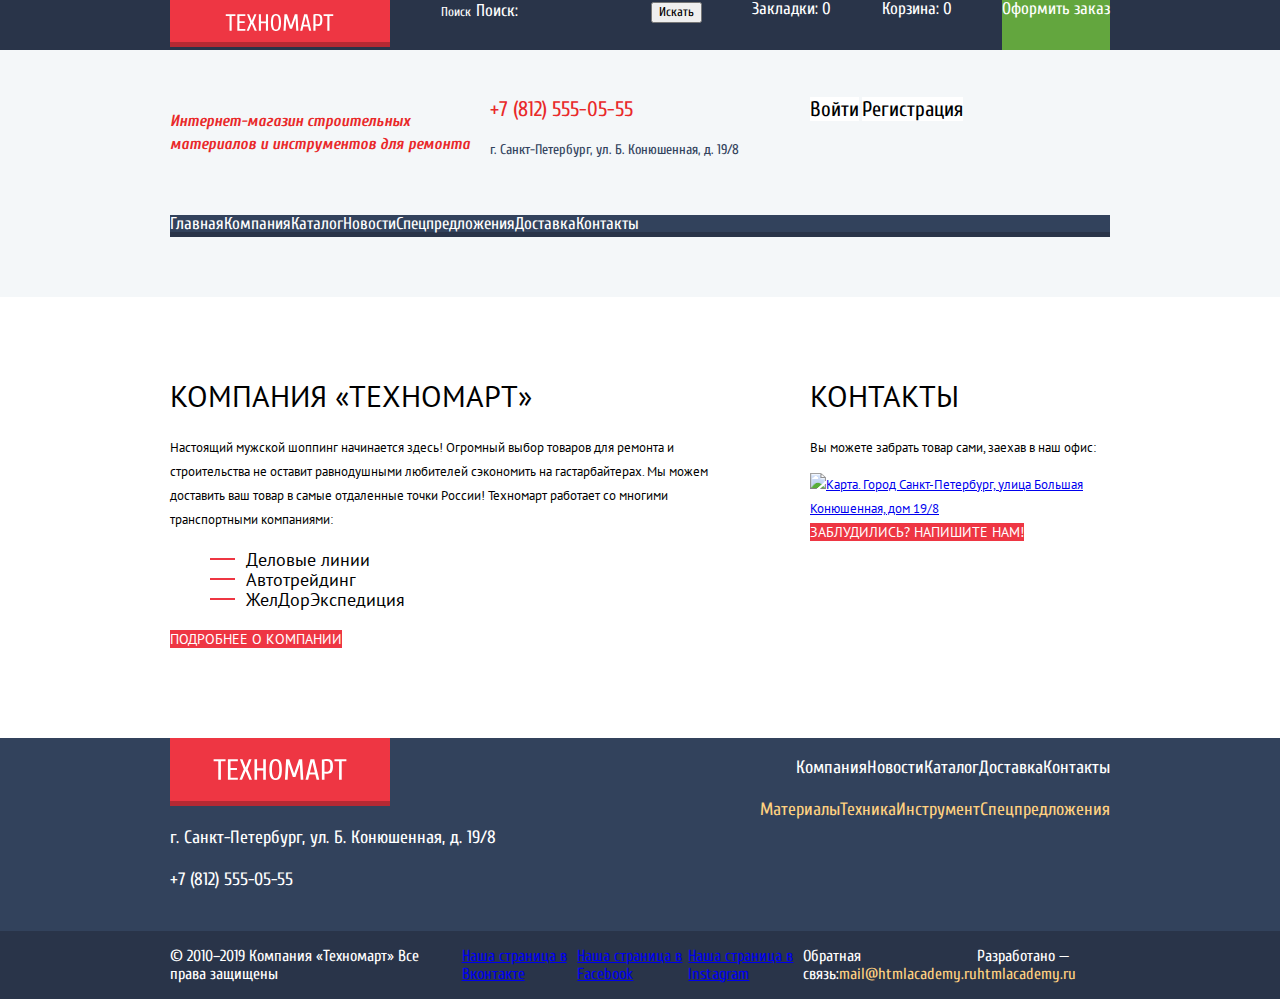
==== commit adc7fc4d: "Исправил размеры картинок товаров и внёс изменения по рекомендации наставника" ====
--- a/index.html
+++ b/index.html
@@ -53,7 +53,7 @@
     </nav>
   </header>
   <main>
-    <div class="page-part container">
+    <div class="page-part container ptsans">
       <section class="about-company">
         <h2>Компания «Техномарт»</h2>
         <p>Настоящий мужской шоппинг начинается здесь! Огромный выбор товаров для ремонта и строительства не оставит
--- a/css/style.css
+++ b/css/style.css
@@ -17,6 +17,10 @@
   padding: 0 10px;
 }
 
+.ptsans {
+  font-family: "PT Sans", Arial, san-serif;
+}
+
 .page-header {
   display: flex;
   flex-direction: column;
@@ -241,6 +245,7 @@
 }
 
 .header-main-menu {
+  display: flex;
   margin: 0;
   padding: 0;
 
@@ -283,10 +288,6 @@
   text-transform: uppercase;
 }
 
-.page-part p {
-  font-family: "PT Sans", Arial, san-serif;
-}
-
 .page-part .about-company {
   width: 540px;
 }
@@ -336,13 +337,13 @@
 }
 
 .breadcrumbs {
+  display: flex;
   margin: 0;
   margin-bottom: 24px;
   padding: 0;
 
   list-style: none;
   line-height: 18px;
-  font-family: "PT Sans", Arial, san-serif;
   text-transform: uppercase;
 }
 
@@ -376,7 +377,6 @@
 .filter-title {
   font-size: 13px;
   line-height: 18px;
-  font-family: "PT Sans", Arial, sans-serif;
   text-transform: uppercase;
 
   background-color: #f7f3ec;
@@ -395,7 +395,6 @@
   font-weight: 700;
   font-size: 17px;
   line-height: 30px;
-  font-family: "PT Sans", Arial, sans-serif;
   color: #000000;
   text-transform: uppercase;
 }
@@ -407,14 +406,12 @@
 .filter li {
   font-size: 15px;
   line-height: 20px;
-  font-family: "PT Sans", Arial, sans-serif;
   text-transform: uppercase;
 }
 
 .button.filter-btn {
   font-size: 13px;
   line-height: 18px;
-  font-family: "PT Sans", Arial, san-serif;
   color: #000000;
 
   background-color: #ffffff;
@@ -441,7 +438,6 @@
 .catalog-list {
   display: flex;
   flex-wrap: wrap;
-  align-items: flex-start;
   margin: 0;
   padding: 0;
 
@@ -469,14 +465,12 @@
   font-weight: 700;
   font-size: 18px;
   line-height: 20px;
-  font-family: "PT Sans", Arial, sans-serif;
 }
 
 .catalog-item del {
   font-weight: 700;
   font-size: 17px;
   line-height: 18px;
-  font-family: "PT Sans", Arial, sans-serif;
   color: #999999;
 }
 
@@ -488,13 +482,14 @@
   font-weight: 700;
   font-size: 17px;
   line-height: 18px;
-  font-family: "PT Sans", Arial, sans-serif;
   color: #ffffff;
 
   background-color: #ee3643;
 }
 
 .catalog-item .button.buy {
+  font-family: "Cuprum", Arial, sans-serif;
+
   background-color: #63a63e;
   border-radius: 3px;
   box-shadow: inset 0 -3px 0 #367315;
@@ -510,6 +505,7 @@
 }
 
 .catalog-item .button.bookmarks {
+  font-family: "Cuprum", Arial, sans-serif;
   color: #32425c;
 
   background-color: #ffffff;
@@ -543,8 +539,6 @@
 
 .about-perforator p {
   margin: 0;
-
-  font-family: "PT Sans", Arial, sans-serif;
 }
 
 .page-footer {
@@ -557,6 +551,7 @@
 .page-footer > .container {
   display: flex;
   justify-content: space-between;
+  padding-bottom: 39px;
 }
 
 .page-footer .footer-left {
@@ -578,6 +573,9 @@
 
 .footer-right .footer-main-menu,
 .footer-right .footer-catalog-menu {
+  display: flex;
+  justify-content: flex-end;
+
   list-style: none;
 }
 
@@ -613,7 +611,9 @@
   background-color: #293449;
 }
 
-.footer-bottom ul {
+.footer-social ul {
+  display: flex;
+
   list-style: none;
 }
 
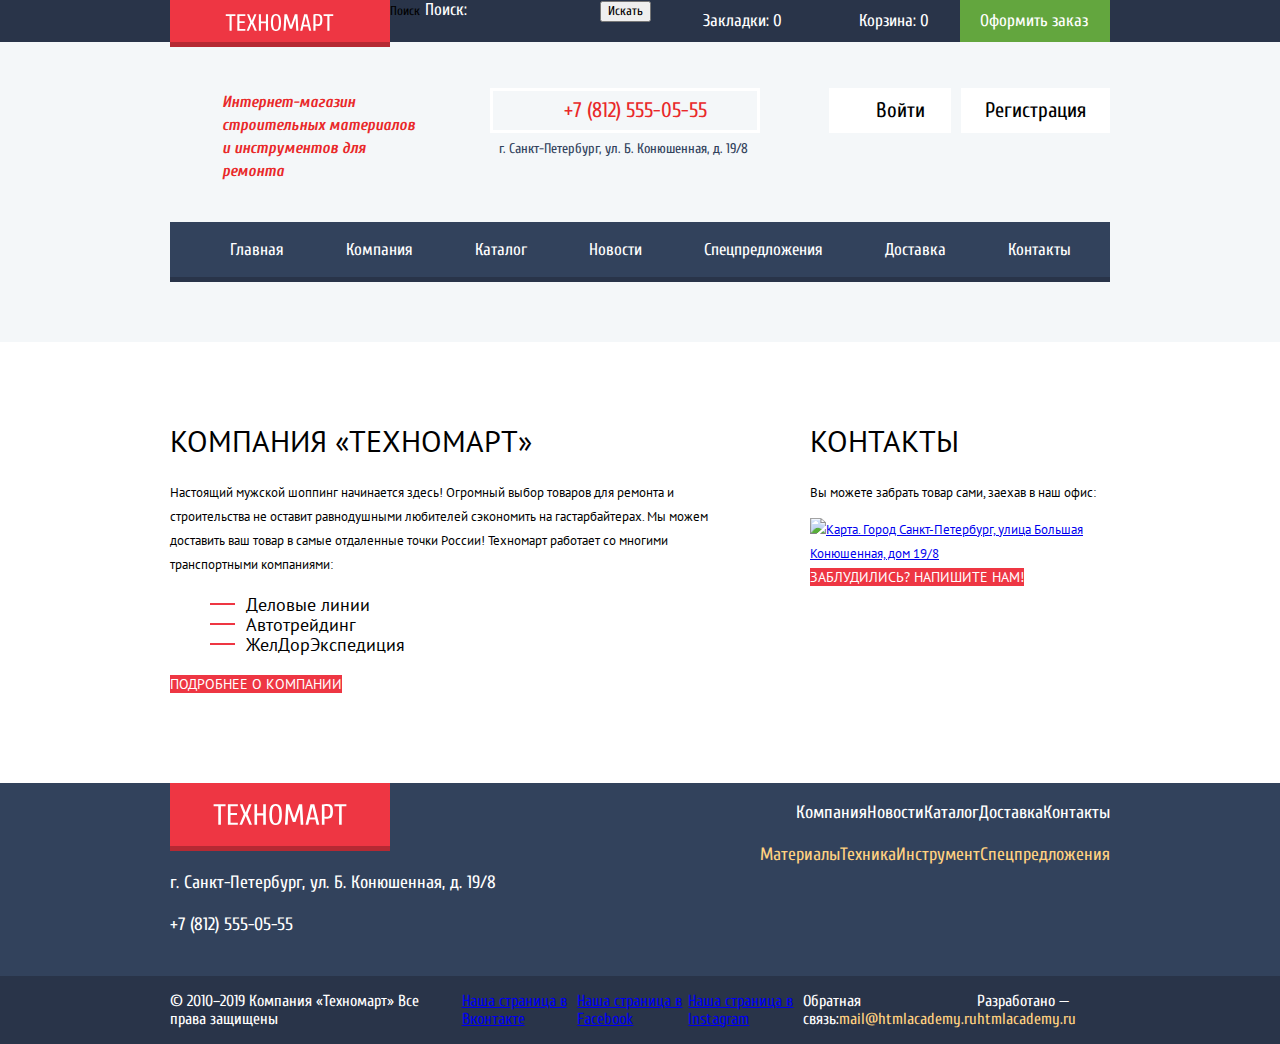
==== commit 0b3c1720: "Пробная версия стилизации шапки сайта" ====
--- a/index.html
+++ b/index.html
@@ -30,14 +30,14 @@
       </div>
     </div>
     <div class="header-bottom container">
-      <h1 class="shop-description">Интернет-магазин строительных материалов и инструментов для ремонта</h1>
+      <h1 class="shop-description">Интернет-магазин строительных материалов и&nbsp;инструментов для ремонта</h1>
       <div class="header-address">
         <a class="number" href="tel:+78125550555">+7 (812) 555-05-55</a>
         <p class="address">г. Санкт-Петербург, ул. Б. Конюшенная, д. 19/8</p>
       </div>
       <div class="personal-area">
-        <a class="index-button" href="login.html">Войти</a>
-        <a class="index-button" href="registration.html">Регистрация</a>
+        <a class="index-button enter" href="login.html">Войти</a>
+        <a class="index-button registration" href="registration.html">Регистрация</a>
       </div>
     </div>
     <nav class="page-header-nav container">
--- a/css/style.css
+++ b/css/style.css
@@ -40,13 +40,14 @@
 .header-top {
   margin-bottom: 49px;
 
-  color: #ffffff;
+  color: #fff fff;
 
   background-color: #293449;
 }
 
 .header-top > .container {
   display: flex;
+  line-height: 9px;
   justify-content: space-between;
 }
 
@@ -67,6 +68,10 @@
 .page-logo .header-img:active {
   background-color: #ba2732;
   box-shadow: 0 5px 0 #8e1e26;
+}
+
+.search {
+flex-grow: 1;
 }
 
 .search .search-field {
@@ -115,6 +120,15 @@
 
 .header-top .make-order {
   background-color: #63a63e;
+  padding: 12px 22px 12px 20px;
+}
+
+.header-top .card {
+  padding: 12px 31px 12px 50px;
+}
+
+.header-top .bookmarks {
+  padding: 12px 27px 12px 44px;
 }
 
 .header-top .bookmarks:hover,
@@ -153,21 +167,25 @@
 
 .header-bottom {
   display: flex;
-  justify-content: space-between;
   margin-bottom: 39px;
 }
 
 .header-bottom .shop-description {
-  width: 300px;
+  width: 198px;
 
   font-style: italic;
   font-size: 16px;
   line-height: 23px;
   color: #e9292a;
+  margin: 0;
+  padding: 0;
+  padding-left: 52px;
+  margin-right: 70px;
 }
 
 .header-bottom .header-address {
-  width: 300px;
+  width: 276px;
+  margin-top: -3px;
 }
 
 .header-address .number {
@@ -175,14 +193,23 @@
   line-height: 21px;
   color: #e9292a;
   text-decoration: none;
-}
+  border: 3px solid #ffffff;
+  padding: 9px 50px 9px 71px;
+  display: inline-block;
+}
+
 .header-address .address {
   font-size: 14px;
   color: #32425c;
+  margin: 0;
+  padding-left: 9px;
+  padding-top: 4px;
 }
 
 .header-bottom .personal-area {
-  width: 300px;
+  max-width: 300px;
+  margin-left: auto;
+  padding-top: 9px;
 }
 
 .personal-area .index-button {
@@ -194,6 +221,15 @@
   background-color: #ffffff;
 }
 
+.index-button.enter {
+  padding: 10px 26px 11px 47px;
+  margin-right: 7px;
+}
+
+.index-button.registration {
+  padding: 10px 24px 11px 24px;
+}
+
 .personal-area .index-button:hover {
   color: #ee3643;
 }
@@ -241,13 +277,15 @@
 }
 
 .page-header-nav {
-  margin-bottom: 65px;
+  margin-bottom: 60px;
 }
 
 .header-main-menu {
   display: flex;
+  flex-wrap: wrap;
   margin: 0;
   padding: 0;
+  padding-left: 29px;
 
   list-style: none;
   font-size: 17px;
@@ -255,12 +293,14 @@
   color: #ffffff;
 
   background-color: #32425c;
-  box-shadow: 0 5px 0 #293449;
+  box-shadow: inset 0 -5px 0 #293449;
 }
 
 .header-main-menu a {
   color: #ffffff;
   text-decoration: none;
+  display: block;
+  padding: 19px 31px 24px 31px;
 }
 
 .header-main-menu a:hover {
@@ -271,7 +311,7 @@
   color: rgba(255, 255, 255, 0.5);
 
   background-color: #1d2739;
-  box-shadow: 0 5px 0 #1d2739;
+  box-shadow: inset 0 -5px 0 #1d2739;
 }
 
 .page-part {
@@ -645,8 +685,8 @@
 
 
 /* Временная подсветка */
-/*  
-body > * {
+
+/* body > * {
   outline: 1px solid red; 
 }
 
@@ -656,4 +696,4 @@
 
 body > * > * > * {
   outline: 1px solid violet;
-}  */
+}   */
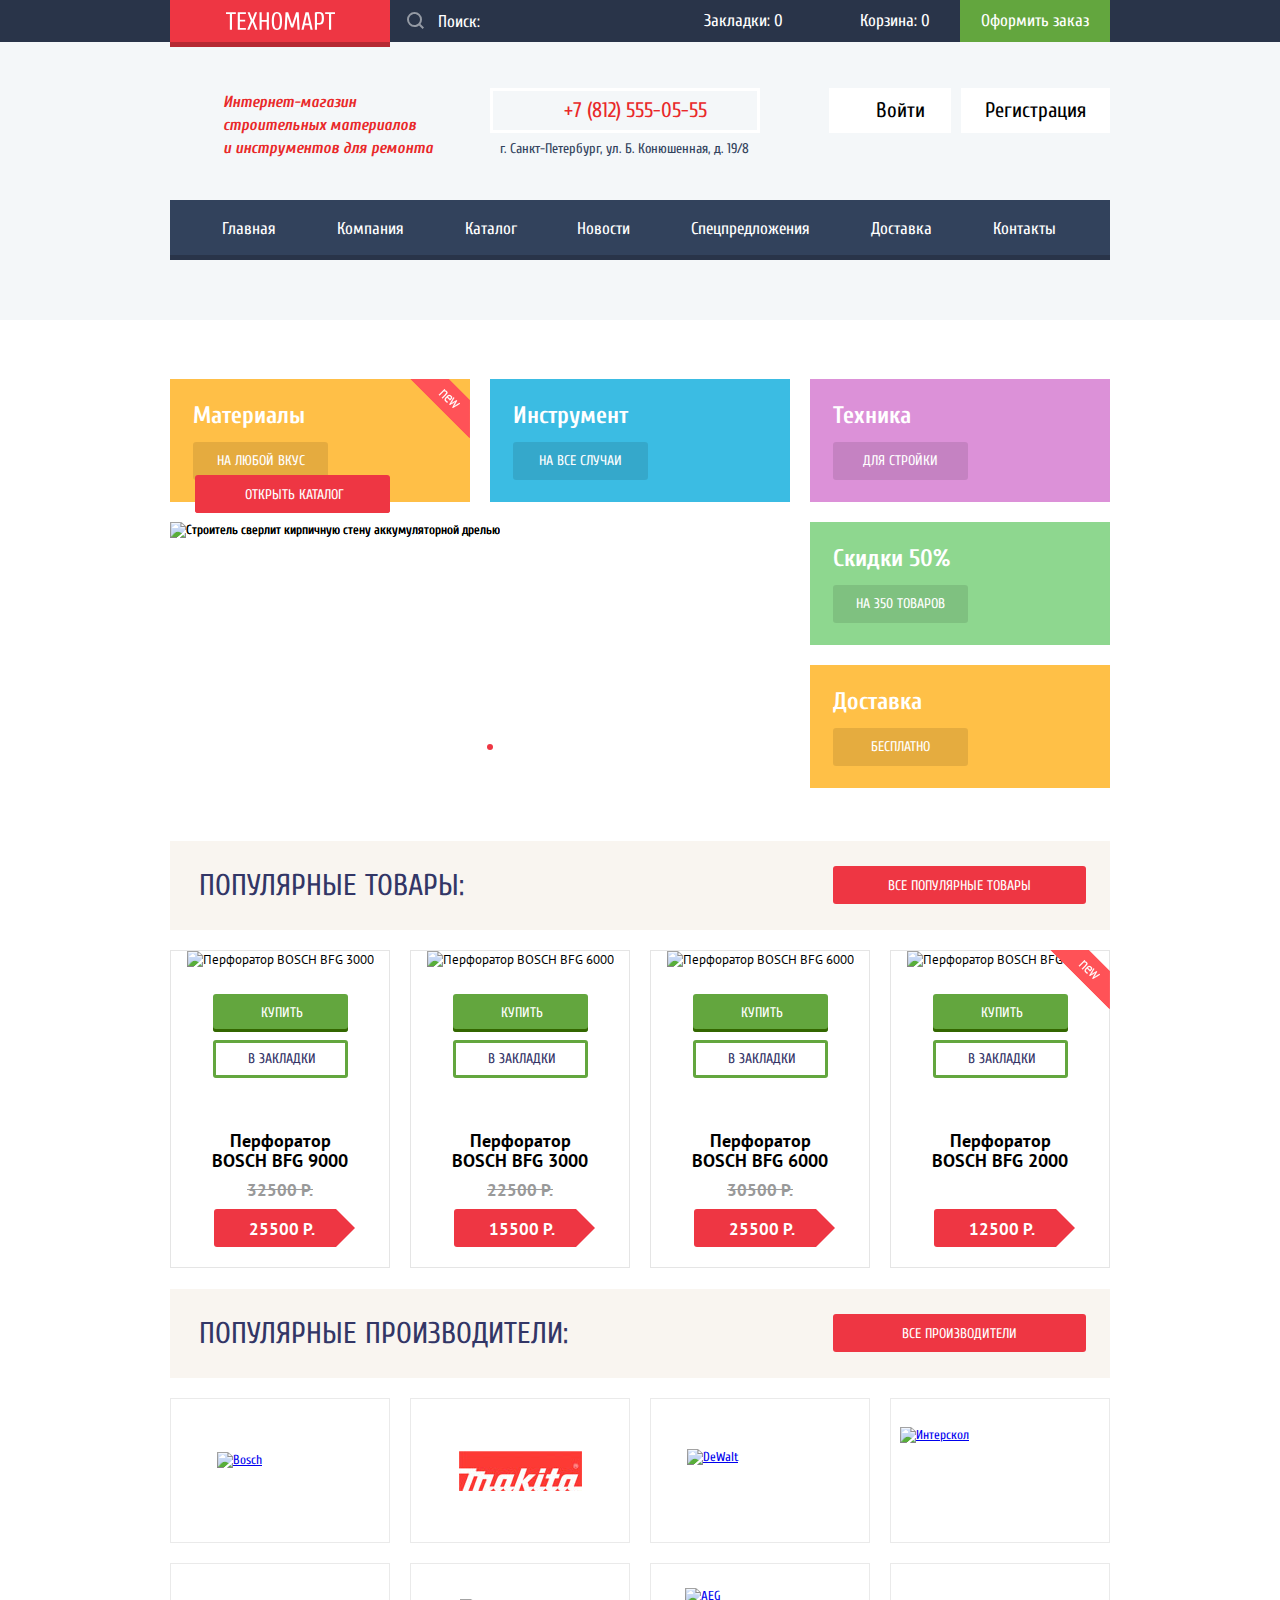
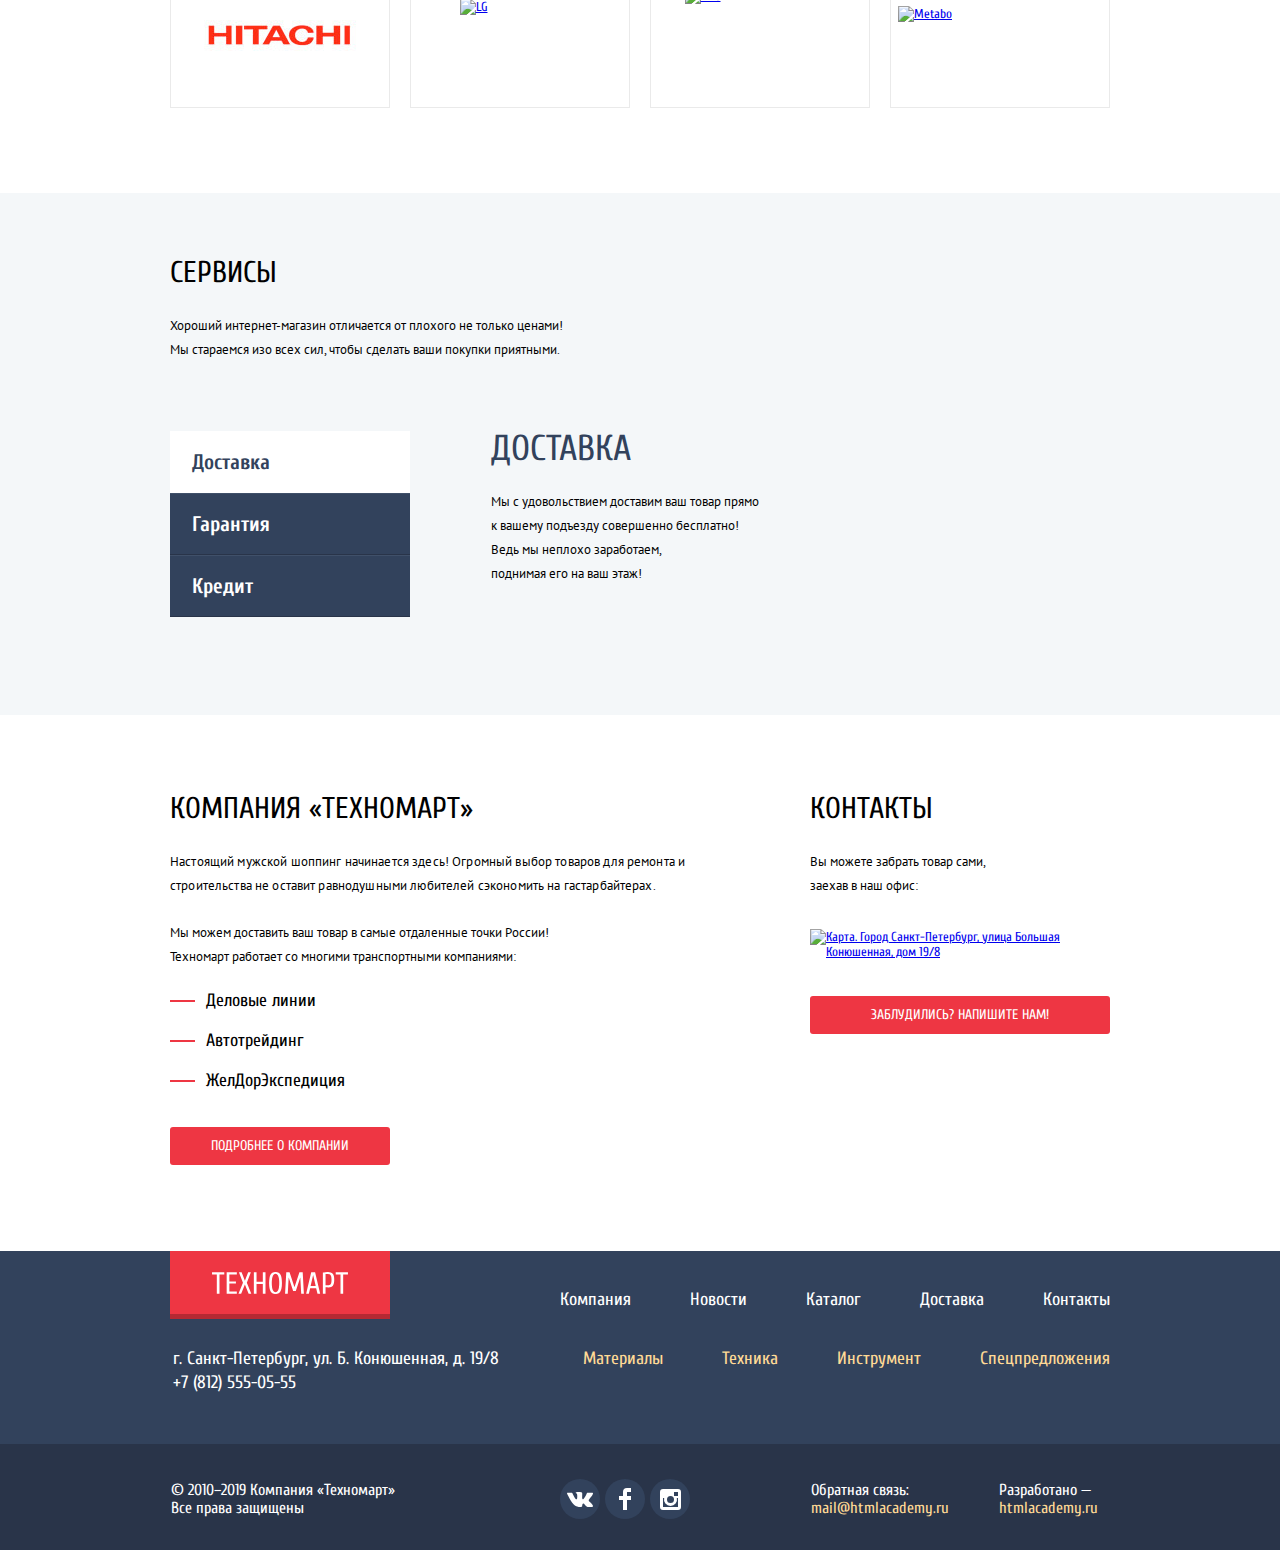
==== commit 034f00eb: "Доделал блок ЦЕНА в фильтре, сделал иправления после первой сдачи" ====
--- a/index.html
+++ b/index.html
@@ -1,15 +1,13 @@
 <!DOCTYPE html>
 <html lang="ru">
-
 <head>
   <meta charset="utf-8">
   <title>HTML Academy: Техномарт</title>
-  <link href="https://fonts.googleapis.com/css?family=Cuprum:400,400i,700&amp;subset=cyrillic" rel="stylesheet">
-  <link href="https://fonts.googleapis.com/css?family=PT+Sans:400,700&amp;subset=cyrillic" rel="stylesheet">
+  <link href="https://fonts.googleapis.com/css?family=Cuprum:400,400i,700%7CPT+Sans:400,700&amp;subset=cyrillic"
+    rel="stylesheet">
   <link rel="stylesheet" href="css/normalize.css">
   <link rel="stylesheet" href="css/style.css">
 </head>
-
 <body>
   <header class="page-header index">
     <div class="header-top">
@@ -22,7 +20,12 @@
           <label class="visually-hidden" for="search-field">Поиск</label>
           <input class="search-field" type="text" name="search" id="search-field" autocomplete="off"
             placeholder="Поиск:">
-          <button class="visually-hidden" type="submit">Искать</button>
+          <button type="submit"><svg xmlns="http://www.w3.org/2000/svg" width="17" height="17">
+              <path fill="currentColor"
+                d="M17 15.586l-3.542-3.542A7.465 7.465 0 0 0 15 7.5 7.5 7.5 0 1 0 7.5 15c1.71 0 3.282-.579 4.544-1.542L15.586 17 17 15.586zM2 7.5C2 4.467 4.467 2 7.5 2 10.532 2 13 4.467 13 7.5c0 3.032-2.468 5.5-5.5 5.5A5.506 5.506 0 0 1 2 7.5z" />
+            </svg>
+            <span class="visually-hidden">Искать</span>
+          </button>
         </form>
         <a class="bookmarks" href="bookmarks.html">Закладки: 0</a>
         <a class="card" href="card.html">Корзина: 0</a>
@@ -35,13 +38,13 @@
         <a class="number" href="tel:+78125550555">+7 (812) 555-05-55</a>
         <p class="address">г. Санкт-Петербург, ул. Б. Конюшенная, д. 19/8</p>
       </div>
-      <div class="personal-area">
-        <a class="index-button enter" href="login.html">Войти</a>
+      <div class="personal-area guest-area">
+        <a class="index-button login" href="login.html">Войти</a>
         <a class="index-button registration" href="registration.html">Регистрация</a>
       </div>
     </div>
     <nav class="page-header-nav container">
-      <ul class="header-main-menu">
+      <ul class="header-main-menu simple-wrap">
         <li><a>Главная</a></li>
         <li><a href="#">Компания</a></li>
         <li><a href="catalog.html">Каталог</a></li>
@@ -52,13 +55,189 @@
       </ul>
     </nav>
   </header>
-  <main>
-    <div class="page-part container ptsans">
+  <main class="page-main">
+    <div class="container">
+      <div class="simple-wrap">
+        <div class="color-box yellow">
+          <span class="flag-new">Новинка</span>
+          <p>Материалы</p>
+          <a class="button color-box-btn" href="#">На любой вкус</a>
+        </div>
+        <div class="color-box blue">
+          <p>Инструмент</p>
+          <a class="button color-box-btn" href="#">На все случаи</a>
+        </div>
+        <div class="color-box violet">
+          <p>Техника</p>
+          <a class="button color-box-btn" href="#">Для стройки</a>
+        </div>
+      </div>
+      <div class="simple-wrap">
+        <div class="column">
+          <div class="color-box green">
+            <p>Скидки 50%</p>
+            <a class="button color-box-btn" href="#">На 350 товаров</a>
+          </div>
+          <div class="color-box yellow-dim  ">
+            <p>Доставка</p>
+            <a class="button color-box-btn" href="#">Бесплатно</a>
+          </div>
+        </div>
+        <div class="slaider">
+          <div class="slaider-container">
+            <p class="slider-title">Перфораторы </p>
+            <p class="slider-subtitle">Настоящие мужские игрушки</p>
+            <img src="img/slider1.jpg" width="620" height="266"
+              alt="Строитель сверлит кирпичную стену аккумуляторной дрелью">
+            <a class="button slaider-btn" href="#">Открыть каталог</a>
+          </div>
+          <div class="slaider-container active">
+            <p class="slider-title">Дрели</p>
+            <p class="slider-subtitle">Соседям на радость!</p>
+            <img src="img/slider2.jpg" width="620" height="266"
+              alt="Строитель сверлит кирпичную стену аккумуляторной дрелью">
+            <a class="button slaider-btn" href="#">Открыть каталог</a>
+          </div>
+          <button class="back" type="button">
+            <span class="visually-hidden">Предыдущий слайд</span>
+          </button>
+          <button class="next" type="button">
+            <span class="visually-hidden">Следующий слайд</span>
+          </button>
+          <ul class="indicator-list">
+            <li>
+              <button class="indicator-item" type="button">
+                <span class="visually-hidden">Слайд 1</span>
+              </button>
+            </li>
+            <li>
+              <button class="indicator-item active" type="button">
+                <span class="visually-hidden">Слайд 2</span>
+              </button>
+            </li>
+          </ul>
+        </div>
+      </div>
+      <section class="popular-items">
+        <div class="block-title">
+          <h2 class="title-head">Популярные товары:</h2>
+          <a class="button title-btn" href="#">Все популярные товары</a>
+        </div>
+        <ul class="catalog-list ptsans">
+          <li class="catalog-item">
+            <h3>Перфоратор BOSCH BFG 9000</h3>
+            <div class="item-block">
+              <a class="button buy-btn" href="#">Купить</a>
+              <a class="button bookmarks-btn" href="#">В закладки</a>
+              <div class="item-img">
+                <img src="img/perforator-1.jpg" width="218" height="170" alt="Перфоратор BOSCH BFG 3000">
+              </div>
+            </div>
+            <p class="item-price">
+              <del>32500 Р.</del>
+              <ins>25500 Р.</ins>
+            </p>
+          </li>
+          <li class="catalog-item">
+            <h3>Перфоратор BOSCH BFG 3000</h3>
+            <div class="item-block">
+              <a class="button buy-btn" href="#">Купить</a>
+              <a class="button bookmarks-btn" href="#">В закладки</a>
+              <div class="item-img">
+                <img src="img/perforator-2.jpg" width="218" height="170" alt="Перфоратор BOSCH BFG 6000">
+              </div>
+            </div>
+            <p class="item-price">
+              <del>22500 Р.</del>
+              <ins>15500 Р.</ins>
+            </p>
+          </li>
+          <li class="catalog-item">
+            <h3>Перфоратор BOSCH BFG 6000</h3>
+            <div class="item-block">
+              <a class="button buy-btn" href="#">Купить</a>
+              <a class="button bookmarks-btn" href="#">В закладки</a>
+              <div class="item-img">
+                <img src="img/perforator-3.jpg" width="218" height="170" alt="Перфоратор BOSCH BFG 6000">
+              </div>
+            </div>
+            <p class="item-price">
+              <del>30500 Р.</del>
+              <ins>25500 Р.</ins>
+            </p>
+          </li>
+          <li class="catalog-item">
+            <h3>Перфоратор BOSCH BFG 2000</h3>
+            <span class="flag-new">Новинка</span>
+            <div class="item-block">
+              <a class="button buy-btn" href="#">Купить</a>
+              <a class="button bookmarks-btn" href="#">В закладки</a>
+              <div class="item-img">
+                <img src="img/perforator-2.jpg" width="218" height="170" alt="Перфоратор BOSCH BFG 3000">
+              </div>
+            </div>
+            <p class="item-price without-discount">
+              <del></del>
+              <ins>12500 Р.</ins>
+            </p>
+          </li>
+        </ul>
+      </section>
+      <section class="popular-manufacturer">
+        <div class="block-title">
+          <h2 class="title-head">Популярные производители:</h2>
+          <a class="button title-btn" href="#">Все производители</a>
+        </div>
+        <ul class="manufacturer-list">
+          <li><a href="#"><img src="img/bosch.jpg" alt="Bosch" width="126" height="37"></a></li>
+          <li><a href="#"><img src="img/makita.jpg" alt="Makita" width="123" height="40"></a></li>
+          <li><a href="#"><img src="img/dewalt.jpg" alt="DeWalt" width="146" height="44"></a></li>
+          <li><a href="#"><img src="img/interskol.jpg" alt="Интерскол" width="200" height="88"></a></li>
+          <li><a href="#"><img src="img/hitachi.jpg" alt="Hitach" width="169" height="31"></a></li>
+          <li><a href="#"><img src="img/lg.jpg" alt="LG" width="121" height="73"></a></li>
+          <li><a href="#"><img src="img/aeg.jpg" alt="AEG" width="151" height="96"></a></li>
+          <li><a href="#"><img src="img/metabo.jpg" alt="Metabo" width="204" height="59"></a></li>
+        </ul>
+      </section>
+    </div>
+    <section class="service">
+      <div class="container">
+        <h2 class="title-block">Сервисы</h2>
+        <p class="ptsans">Хороший интернет-магазин отличается от плохого не только ценами!</p>
+        <p class="ptsans">Мы стараемся изо всех сил, чтобы сделать ваши покупки приятными.</p>
+        <div class="page-part">
+          <ul class="service-list">
+            <li><button class="current" type="button">Доставка</button></li>
+            <li><button type="button">Гарантия</button></li>
+            <li><button type="button">Кредит</button></li>
+          </ul>
+          <div class="description-item delivery">
+            <h3>Доставка</h3>
+            <p class="ptsans">Мы с удовольствием доставим ваш товар прямо<br> к вашему подъезду совершенно бесплатно!
+              Ведь мы неплохо заработаем,<br> поднимая его на ваш этаж!</p>
+          </div>
+          <div class="description-item warranty">
+            <h3>Гарантия</h3>
+            <p class="ptsans">Если купленный у нас товар поломается или заискрит,<br> а также в случае пожара,
+              спровоцированного его возгаранием, вы всегда можете быть уверены в нашей гарантии. Мы обменяем сгоревший
+              товар на новый.<br> Дом уж восстановите как-нибудь сами.</p>
+          </div>
+          <div class="description-item credit">
+            <h3>Кредит</h3>
+            <p class="ptsans">Залезть в долговую яму стало проще!<br> Кредитные консультанты придут вам на помощь.</p>
+            <a class="button" href="#">Отправить заявку</a>
+          </div>
+        </div>
+      </div>
+    </section>
+    <div class="container simple-wrap">
       <section class="about-company">
-        <h2>Компания «Техномарт»</h2>
-        <p>Настоящий мужской шоппинг начинается здесь! Огромный выбор товаров для ремонта и строительства не оставит
-          равнодушными любителей сэкономить на гастарбайтерах. Мы можем доставить ваш товар в самые отдаленные точки
-          России! Техномарт работает со многими транспортными
+        <h2 class="title-block">Компания «Техномарт»</h2>
+        <p class="ptsans">Настоящий мужской шоппинг начинается здесь! Огромный выбор товаров для ремонта и строительства
+          не оставит
+          равнодушными любителей сэкономить на гастарбайтерах.</p>
+        <p class="ptsans">Мы можем доставить ваш товар в самые отдаленные точки России! Техномарт работает со многими
+          транспортными
           компаниями:</p>
         <ul>
           <li>Деловые линии</li>
@@ -68,11 +247,11 @@
         <a class="button" href="#">Подробнее о компании</a>
       </section>
       <section class="contacts">
-        <h2>Контакты</h2>
-        <p>Вы можете забрать товар сами, заехав в наш офис:</p>
-        <a href="#"><img src="img/maps.png" width="300" height="158"
+        <h2 class="title-block">Контакты</h2>
+        <p class="ptsans">Вы можете забрать товар сами, заехав в наш офис:</p>
+        <a class="maps" href="#"><img src="img/maps.png" width="300" height="158"
             alt="Карта. Город Санкт-Петербург, улица Большая Конюшенная, дом 19/8"></a>
-        <a class="button" href="#">Заблудились? Напишите нам!</a>
+        <a class="button contact-btn" href="feedback.html">Заблудились? Напишите нам!</a>
       </section>
     </div>
   </main>
@@ -88,11 +267,11 @@
           <a class="number" href="tel:+78125550555">+7 (812) 555-05-55</a>
         </div>
       </div>
-      <div class="footer-right" aria-label="Дополнительное меню">
+      <div class="footer-right">
         <ul class="footer-main-menu">
           <li><a href="#">Компания</a></li>
           <li><a href="#">Новости</a></li>
-          <li><a href="#">Каталог</a></li>
+          <li><a href="catalog.html">Каталог</a></li>
           <li><a href="#">Доставка</a></li>
           <li><a href="#">Контакты</a></li>
         </ul>
@@ -107,27 +286,35 @@
     <div class="footer-bottom">
       <div class="container">
         <p class="copyright">© 2010–2019 Компания «Техномарт» Все права защищены</p>
-        <div class="footer-social">
-          <ul>
-            <li>
-              <a class="social-button" href="https://vk.com/htmlacademy">
-                <span class="visually-hidden">Наша страница в Вконтакте</span>
-              </a>
-            </li>
-            <li>
-              <a class="social-button" href="https://facebook.com/htmlacademy">
-                <span class="visually-hidden">Наша страница в Facebook</span>
-              </a>
-            </li>
-            <li>
-              <a class="social-button" href="https://www.instagram.com/htmlacademy/">
-                <span class="visually-hidden">Наша страница в Instagram</span>
-              </a>
-            </li>
-          </ul>
-        </div>
+        <ul class="footer-social">
+          <li>
+            <a class="social-button" href="https://vk.com/htmlacademy">
+              <svg xmlns="http://www.w3.org/2000/svg" width="26" height="15">
+                <path fill="#FFF"
+                  d="M16.14 11.51c.95-.3 2.18 2.04 3.48 2.94.98.68 1.73.53 1.73.53l3.47-.05s1.82-.1.96-1.55c-.07-.12-.5-1.07-2.59-3.02-2.17-2.05-1.88-1.72.74-5.25 1.6-2.15 2.24-3.47 2.04-4.03-.2-.53-1.37-.4-1.37-.4L20.7.72c-.38 0-.7.12-.85.52 0 0-.62 1.66-1.45 3.08-1.74 2.99-2.43 3.15-2.72 2.96-.66-.43-.5-1.74-.5-2.67 0-2.9.44-4.1-.84-4.41A6.6 6.6 0 0 0 12.5 0c-1.39-.03-2.57 0-3.24.32-.45.23-.79.72-.58.74.26.04.84.16 1.15.59.4.55.4 1.79.4 1.79s.22 3.41-.55 3.83c-.52.3-1.25-.3-2.8-3.01-.8-1.4-1.4-2.92-1.4-2.92s-.1-.29-.32-.45c-.25-.18-.6-.24-.6-.24L.85.68S.29.7.08.95c-.18.21-.01.66-.01.66s2.9 6.88 6.2 10.35c3.02 3.18 6.46 2.97 6.46 2.97h1.55s.47-.05.7-.31c.23-.24.22-.7.22-.7s-.03-2.1.94-2.41z" />
+              </svg>
+              <span class="visually-hidden">Наша страница в Вконтакте</span>
+            </a>
+          </li>
+          <li>
+            <a class="social-button" href="https://facebook.com/htmlacademy"><svg xmlns="http://www.w3.org/2000/svg"
+                width="12" height="22">
+                <path fill="#FFF" d="M12 4V0H8a4 4 0 0 0-4 4v4H0v4h4v10h4V12h4V8H8V4h4z" /></svg>
+              <span class="visually-hidden">Наша страница в Facebook</span>
+            </a>
+          </li>
+          <li>
+            <a class="social-button" href="https://www.instagram.com/htmlacademy/"><svg
+                xmlns="http://www.w3.org/2000/svg" width="21" height="21">
+                <path fill="#FFF"
+                  d="M18 0H3a3 3 0 0 0-3 3v15a3 3 0 0 0 3 3h15a3 3 0 0 0 3-3V3a3 3 0 0 0-3-3zm-7.5 7a3.5 3.5 0 1 1 0 7 3.5 3.5 0 0 1 0-7zM18 18H3V9h1.18a6.5 6.5 0 1 0 12.64 0H18v9zm0-11h-4V3h4v4z" />
+              </svg>
+              <span class="visually-hidden">Наша страница в Instagram</span>
+            </a>
+          </li>
+        </ul>
         <p class="footer-feedback">
-          <span>Обратная связь:</span><a href="mailto:mail@htmlacademy.ru">mail@htmlacademy.ru</a>
+          <span>Обратная связь: </span><a href="mailto:mail@htmlacademy.ru">mail@htmlacademy.ru</a>
         </p>
         <p class="footer-developed">
           <span>Разработано —</span><a href="https://htmlacademy.ru/intensive/htmlcss">htmlacademy.ru</a>
@@ -135,18 +322,30 @@
       </div>
     </div>
   </footer>
-  <section class="modal modal-mail">
+  <section class="modal modal-feedback">
     <h2 class="visually-hidden">Форма обратной связи</h2>
-    <form action="https://echo.htmlacademy.ru" method="post" name="mail-form">
-      <label for="mail-form-name">Ваше имя:</label>
-      <input type="text" name="name" id="mail-form-name" placeholder="Имя Фамилия">
-      <label for="mail-form-email">Ваш e-mail:</label>
-      <input type="email" name="email" id="mail-form-email" placeholder="email@example.com">
-      <label for="mail-form-message">Текст письма:</label>
-      <textarea name="message" id="mail-form-message" placeholder="В свободной форме"></textarea>
-      <button class="button" type="submit">Отправить</button>
+    <form class="feedback" action="https://echo.htmlacademy.ru" method="post" name="mail-form">
+      <div class="modal-container">
+        <div class="feedback-item">
+          <label for="mail-form-name">Ваше имя:</label>
+          <input class="ptsans" type="text" name="name" id="mail-form-name" placeholder="Имя Фамилия" required>
+        </div>
+        <div class="feedback-item">
+          <label for="mail-form-email">Ваш e-mail:</label>
+          <input class="ptsans" type="email" name="email" id="mail-form-email" placeholder="email@example.com" required>
+        </div>
+        <div class="feedback-item">
+          <label for="mail-form-message">Текст письма:</label>
+          <textarea class="ptsans" name="message" id="mail-form-message" placeholder="В свободной форме"
+            required></textarea>
+        </div>
+      </div>
+      <div class="modal-footer feedback-footer">
+        <button class="button" type="submit">Отправить</button>
+      </div>
     </form>
-    <button type="button" title="Закрыть окно"><span class="visually-hidden">Закрыть окно</span></button>
+    <button class="button-close" type="button" title="Закрыть окно">
+      <span class="visually-hidden">Закрыть окно</span></button>
   </section>
   <section class="modal modal-maps">
     <h2 class="visually-hidden">Карта с координатами нашего офиса</h2>
@@ -154,8 +353,9 @@
       <img src="img/modal-maps.png" width="940" height="446"
         alt="Город Санкт-Петербург, улица Большая Конюшенная, дом 19/8">
     </p>
-    <button type="button" title="Закрыть окно"><span class="visually-hidden">Закрыть окно с картой</span></button>
+    <button class="button-close" type="button" title="Закрыть окно">
+      <span class="visually-hidden">Закрыть окно с картой</span>
+    </button>
   </section>
 </body>
-
 </html>--- a/css/style.css
+++ b/css/style.css
@@ -4,15 +4,49 @@
 
   font-weight: 400;
   font-size: 13px;
-  line-height: 24px;
+  line-height: normal;
   font-family: "Cuprum", Arial, sans-serif;
   color: #000000;
 
   background-color: #ffffff;
 }
 
+html {
+  box-sizing: border-box;
+}
+
+*,
+*::before,
+*::after {
+  box-sizing: inherit;
+}
+
+img {
+  max-width: 100%;
+  height: auto;
+}
+
+.visually-hidden,
+input[type="checkbox"].visually-hidden,
+input[type="radio"].visually-hidden {
+  position: absolute;
+
+  width: 1px;
+  height: 1px;
+  margin: -1px;
+  padding: 0;
+  overflow: hidden;
+
+  white-space: nowrap;
+
+  border: 0;
+
+  clip: rect(0 0 0 0);
+  clip-path: inset(100%);
+}
+
 .container {
-  width: 940px;
+  width: 960px;
   margin: 0 auto;
   padding: 0 10px;
 }
@@ -21,6 +55,65 @@
   font-family: "PT Sans", Arial, san-serif;
 }
 
+.button {
+  display: inline-block;
+  padding: 9px;
+
+  font: inherit;
+  font-size: 14px;
+  line-height: 18px;
+  vertical-align: top;
+  text-align: center;
+  color: #ffffff;
+  text-transform: uppercase;
+  text-decoration: none;
+
+  background-color: #ee3643;
+  border: 0;
+  border-radius: 3px;
+}
+
+.button:hover {
+  background-color: #ca2c37;
+}
+
+.button:active {
+  background-color: #ba2732;
+}
+
+.simple-wrap {
+  display: flex;
+  flex-wrap: wrap;
+  justify-content: space-between;
+}
+
+.flag-new {
+  position: absolute;
+  top: -1px;
+  right: -1px;
+  z-index: 20;
+
+  width: 60px;
+  height: 60px;
+  overflow: hidden;
+
+  text-indent: -1000px;
+
+  background-image: url("../img/new-flag.png");
+  background-repeat: no-repeat;
+  background-position: 0 0;
+}
+
+.title-block {
+  margin: 0;
+  margin-bottom: 26px;
+
+  font-weight: 400;
+  font-size: 30px;
+  line-height: 30px;
+  text-transform: uppercase;
+}
+
 .page-header {
   display: flex;
   flex-direction: column;
@@ -34,47 +127,54 @@
 }
 
 .page-header.inner {
-  margin-bottom: 24px;
+  margin-bottom: 21px;
 }
 
 .header-top {
-  margin-bottom: 49px;
-
-  color: #fff fff;
+  min-height: 42px;
+  margin-bottom: 46px;
+
+  color: #ffffff;
 
   background-color: #293449;
 }
 
 .header-top > .container {
   display: flex;
-  line-height: 9px;
-  justify-content: space-between;
-}
-
-.page-logo img {
+}
+
+.header-top .page-logo {
+  display: flex;
+  justify-content: center;
+  align-items: center;
+  width: 220px;
+  height: 42px;
+
   background-color: #ee3643;
   box-shadow: 0 5px 0 #b52933;
 }
 
-.page-logo .header-img {
-  padding: 14px 56px 11px 55px;
-}
-
-.page-logo .header-img:hover {
+.header-top .page-logo:hover {
   background-color: #ca2c37;
   box-shadow: 0 5px 0 #9a212a;
 }
 
-.page-logo .header-img:active {
+.header-top .page-logo:active {
   background-color: #ba2732;
   box-shadow: 0 5px 0 #8e1e26;
 }
 
-.search {
-flex-grow: 1;
+.header-top .search {
+  position: relative;
+
+  flex-grow: 1;
 }
 
 .search .search-field {
+  width: 100%;
+  height: 42px;
+  padding-left: 48px;
+
   font-size: 17px;
   line-height: 18px;
   color: #ffffff;
@@ -89,10 +189,11 @@
   color: #ffffff;
 
   background-color: transparent;
+  opacity: 1;
 }
 
 .search .search-field:hover {
-  color: #000000;
+  color: #ffffff;
 
   background-color: #212a3a;
 }
@@ -107,28 +208,107 @@
   color: #000000;
 
   background-color: #ffffff;
+}
+
+.search button[type="submit"] {
+  position: absolute;
+  top: 12px;
+  left: 17px;
+
+  width: 17px;
+  height: 17px;
+  padding: 0;
+
+  color: #ffffff;
+
+  background-color: transparent;
+  border: 0;
+  cursor: pointer;
+  opacity: 0.5;
+}
+
+.search:hover button[type="submit"] {
+  opacity: 1;
+}
+
+.search:active button[type="submit"] {
+  color: #000000;
+}
+
+.search-field:focus ~ button[type="submit"] {
+  color: #ee3643;
+
+  opacity: 1;
 }
 
 .header-top .bookmarks,
 .header-top .card,
 .header-top .make-order {
+  display: flex;
+  justify-content: center;
+  width: 150px;
+  padding-top: 12px;
+
   font-size: 17px;
   line-height: 18px;
   color: #ffffff;
   text-decoration: none;
 }
 
+.header-top .bookmarks {
+  position: relative;
+
+  padding-left: 17px;
+}
+
+.header-top .card {
+  position: relative;
+
+  padding-left: 19px;
+}
+
 .header-top .make-order {
   background-color: #63a63e;
-  padding: 12px 22px 12px 20px;
-}
-
-.header-top .card {
-  padding: 12px 31px 12px 50px;
-}
-
-.header-top .bookmarks {
-  padding: 12px 27px 12px 44px;
+}
+
+.header-top .bookmarks::before {
+  content: "";
+  position: absolute;
+  top: 12px;
+  left: 17px;
+
+  width: 15px;
+  height: 17px;
+
+  background-image: url("../img/icon-bookmark.svg");
+  background-repeat: no-repeat;
+  background-position: 0 0;
+  opacity: 0.3;
+}
+
+.header-top .card::before {
+  content: "";
+  position: absolute;
+  top: 12px;
+  left: 18px;
+
+  width: 16px;
+  height: 16px;
+
+  background-image: url("../img/cart-icon.svg");
+  background-repeat: no-repeat;
+  background-position: 0 0;
+  opacity: 0.3;
+}
+
+.header-top .bookmarks:hover::before,
+.header-top .card:hover::before {
+  opacity: 1;
+}
+
+.header-top .bookmarks:active::before,
+.header-top .card:active::before {
+  opacity: 0.5;
 }
 
 .header-top .bookmarks:hover,
@@ -167,82 +347,194 @@
 
 .header-bottom {
   display: flex;
-  margin-bottom: 39px;
+  justify-content: space-between;
+  margin-bottom: 40px;
+}
+
+.header-bottom .shop-description,
+.header-bottom .address {
+  margin: 0;
 }
 
 .header-bottom .shop-description {
-  width: 198px;
+  width: 300px;
+  margin-top: 3px;
+  padding-right: 23px;
+  padding-left: 53px;
 
   font-style: italic;
   font-size: 16px;
   line-height: 23px;
   color: #e9292a;
-  margin: 0;
-  padding: 0;
-  padding-left: 52px;
-  margin-right: 70px;
 }
 
 .header-bottom .header-address {
-  width: 276px;
-  margin-top: -3px;
+  width: 300px;
 }
 
 .header-address .number {
+  position: relative;
+
+  display: inline-block;
+  margin-bottom: 7px;
+  padding: 9px 50px 9px 71px;
+
   font-size: 21px;
   line-height: 21px;
+  vertical-align: top;
   color: #e9292a;
   text-decoration: none;
+
   border: 3px solid #ffffff;
-  padding: 9px 50px 9px 71px;
-  display: inline-block;
+}
+
+.header-address .number::before {
+  content: "";
+  position: absolute;
+  top: 10px;
+  left: 12px;
+
+  width: 20px;
+  height: 20px;
+
+  background-image: url("../img/icon-phone.svg");
+  background-repeat: no-repeat;
+  background-position: 0 0;
 }
 
 .header-address .address {
+  padding-left: 10px;
+
   font-size: 14px;
   color: #32425c;
-  margin: 0;
-  padding-left: 9px;
-  padding-top: 4px;
-}
-
-.header-bottom .personal-area {
-  max-width: 300px;
-  margin-left: auto;
-  padding-top: 9px;
-}
-
-.personal-area .index-button {
+}
+
+.personal-area {
+  display: flex;
+  width: 300px;
+
   font-size: 21px;
   line-height: 21px;
+}
+
+.guest-area {
+  justify-content: flex-end;
+  align-items: flex-start;
+}
+
+.guest-area .index-button {
+  padding: 12px 24px 12px;
+
   color: #000000;
   text-decoration: none;
 
   background-color: #ffffff;
 }
 
-.index-button.enter {
-  padding: 10px 26px 11px 47px;
-  margin-right: 7px;
-}
-
-.index-button.registration {
-  padding: 10px 24px 11px 24px;
-}
-
-.personal-area .index-button:hover {
+.guest-area .login {
+  position: relative;
+
+  margin-right: 10px;
+  padding-right: 26px;
+  padding-left: 47px;
+}
+
+.guest-area .login::before {
+  content: "";
+  position: absolute;
+  top: 13px;
+  left: 14px;
+
+  width: 20px;
+  height: 17px;
+
+  background-image: url("../img/icon-login.svg");
+  background-repeat: no-repeat;
+  background-position: 0 0;
+}
+
+.guest-area .index-button:hover {
   color: #ee3643;
 }
 
-.personal-area .index-button:active {
+.guest-area .login:hover::before {
+  background: url("../img/icon-login-hover.svg") no-repeat;
+}
+
+.guest-area .index-button:active {
   color: rgba(0, 0, 0, 0.3);
 }
 
-.personal-area .user-profile {
-  font-size: 21px;
-  line-height: 21px;
+.guest-area .login:active::before {
+  background: url("../img/icon-login.svg") no-repeat;
+}
+
+.member-area {
+  flex-direction: column;
+}
+
+.user-profile {
+  position: relative;
+
+  display: flex;
+  justify-content: space-between;
+  min-height: 45px;
+  margin: 0;
+  margin-bottom: 5px;
+
+  color: #000000;
 
   background-color: #ffffff;
+}
+
+.user-profile .profile {
+  flex-grow: 1;
+  max-width: 255px;
+  padding-top: 12px;
+  padding-left: 47px;
+}
+
+.user-profile .profile::before {
+  content: "";
+  position: absolute;
+  top: 13px;
+  left: 13px;
+
+  width: 20px;
+  height: 18px;
+
+  background-image: url(../img/icon-user.svg);
+  background-repeat: no-repeat;
+  background-position: 0 0;
+}
+
+.user-profile .profile:hover::before {
+  background-image: url(../img/icon-user-hover.svg);
+}
+
+.user-profile .profile:active::before {
+  background-image: url(../img/icon-user.svg);
+}
+
+.user-profile .exit::after {
+  content: "";
+  position: relative;
+
+  display: block;
+  width: 45px;
+  height: 45px;
+
+  background-image: url(../img/icon-logout.svg);
+  background-repeat: no-repeat;
+  background-position: 14px 13px;
+}
+
+.user-profile .exit:hover::after {
+  background-image: url(../img/icon-logout-hover.svg);
+}
+
+.user-profile .exit:active::after {
+  background-image: url(../img/icon-logout.svg);
 }
 
 .user-profile a {
@@ -254,11 +546,10 @@
   color: rgba(0, 0, 0, 0.3);
 }
 
-.personal-menu li {
-  color: #32425c;
-}
-
-.personal-menu li:first-child {
+.personal-menu {
+  margin: 0;
+  padding: 0;
+
   list-style: none;
 }
 
@@ -276,16 +567,87 @@
   color: rgba(50, 66, 92, 0.3);
 }
 
+.personal-menu li:first-child {
+  margin-left: 19px;
+}
+
+.personal-menu li {
+  position: relative;
+
+  display: inline;
+  padding-right: 26px;
+
+  vertical-align: top;
+}
+
+.personal-menu li:last-child::before {
+  content: "";
+  position: absolute;
+  top: 11px;
+  left: -16px;
+
+  width: 4px;
+  height: 4px;
+
+  background-color: #32425c;
+  border-radius: 50%;
+}
+
+.breadcrumbs {
+  margin: 0;
+  margin-bottom: 19px;
+  padding: 0;
+
+  list-style: none;
+  line-height: 18px;
+  text-transform: uppercase;
+}
+
+.breadcrumbs a {
+  color: #000000;
+  text-decoration: none;
+}
+
+.breadcrumbs li {
+  position: relative;
+
+  display: inline-block;
+  margin-right: 37px;
+
+  vertical-align: middle;
+}
+
+.breadcrumbs li:first-child a {
+  display: block;
+  width: 15px;
+  height: 18px;
+
+  background-image: url(../img/icon-home.svg);
+  background-repeat: no-repeat;
+  background-position: -2px 1px;
+}
+
+.breadcrumbs li:not(:first-child)::before {
+  content: "";
+  position: absolute;
+  top: 2px;
+  left: -25px;
+
+  width: 8px;
+  height: 12px;
+
+  background-image: url(../img/icon-right-small.svg);
+  background-repeat: no-repeat;
+  background-position: 0 0;
+}
+
 .page-header-nav {
-  margin-bottom: 60px;
+  margin-bottom: 65px;
 }
 
 .header-main-menu {
-  display: flex;
-  flex-wrap: wrap;
-  margin: 0;
-  padding: 0;
-  padding-left: 29px;
+  margin: 0;
+  padding: 0 24px 0 22px;
 
   list-style: none;
   font-size: 17px;
@@ -293,14 +655,15 @@
   color: #ffffff;
 
   background-color: #32425c;
-  box-shadow: inset 0 -5px 0 #293449;
+  box-shadow: 0 5px 0 #293449;
 }
 
 .header-main-menu a {
+  display: block;
+  padding: 20px 30px 18px 30px;
+
   color: #ffffff;
   text-decoration: none;
-  display: block;
-  padding: 19px 31px 24px 31px;
 }
 
 .header-main-menu a:hover {
@@ -311,103 +674,814 @@
   color: rgba(255, 255, 255, 0.5);
 
   background-color: #1d2739;
-  box-shadow: inset 0 -5px 0 #1d2739;
-}
-
-.page-part {
+  box-shadow: 0 5px 0 #1d2739;
+}
+
+.page-main .simple-wrap:nth-child(2) {
+  margin-bottom: 53px;
+}
+
+.page-main .color-box {
+  position: relative;
+
+  width: 300px;
+  margin-bottom: 20px;
+  padding: 22px 23px;
+
+  color: #ffffff;
+
+  background-color: #ffbf47;
+}
+
+.color-box .flag-new {
+  top: 0;
+  right: 0;
+}
+
+.column .color-box:last-of-type {
+  margin-bottom: 0;
+}
+
+.color-box p {
+  margin: 0;
+  margin-bottom: 11px;
+
+  font-weight: 700;
+  font-size: 24px;
+  line-height: 30px;
+}
+
+.color-box .button {
+  display: flex;
+  justify-content: center;
+  align-items: center;
+  width: 135px;
+  min-height: 38px;
+
+  background-color: rgba(0, 0, 0, 0.1);
+}
+
+.button.color-box-btn:hover {
+  background-color: rgba(0, 0, 0, 0.2);
+}
+
+.button.color-box-btn:active {
+  background-color: rgba(0, 0, 0, 0.4);
+}
+
+.color-box.yellow::after {
+  content: "";
+  position: absolute;
+  top: 31px;
+  right: 43px;
+
+  width: 44px;
+  height: 65px;
+
+  background-image: url("../img/icon-1.svg");
+  background-repeat: no-repeat;
+  background-position: 0 0;
+}
+
+.color-box.blue {
+  background-color: #3bbce3;
+}
+
+.color-box.blue::after {
+  content: "";
+  position: absolute;
+  top: 33px;
+  right: 28px;
+
+  width: 75px;
+  height: 61px;
+
+  background-image: url("../img/icon-2.svg");
+  background-repeat: no-repeat;
+  background-position: 0 0;
+}
+
+.color-box.violet {
+  background-color: #dc91d8;
+}
+
+.color-box.violet::after {
+  content: "";
+  position: absolute;
+  top: 31px;
+  right: 31px;
+
+  width: 78px;
+  height: 62px;
+
+  background-image: url("../img/icon-3.svg");
+  background-repeat: no-repeat;
+  background-position: 0 0;
+}
+
+.column {
+  flex-direction: column;
+}
+
+.color-box.green {
+  background-color: #8ed78f;
+}
+
+.color-box.green::after {
+  content: "";
+  position: absolute;
+  top: 26px;
+  right: 45px;
+
+  width: 59px;
+  height: 72px;
+
+  background-image: url("../img/icon-4.svg");
+  background-repeat: no-repeat;
+  background-position: 0 0;
+}
+
+.color-box.color-box.yellow-dim {
+  background-color: #ffc047;
+}
+
+.color-box.yellow-dim::after {
+  content: "";
+  position: absolute;
+  top: 32px;
+  right: 31px;
+
+  width: 78px;
+  height: 63px;
+
+  background-image: url("../img/icon-5.svg");
+  background-repeat: no-repeat;
+  background-position: 0 0;
+}
+
+.column {
+  width: 300px;
+}
+
+.slaider {
+  position: relative;
+
+  order: -1;
+  width: 620px;
+}
+
+.slaider-container {
+  position: absolute;
+  z-index: -1;
+}
+
+.slaider-container.active {
+  z-index: 0;
+}
+
+.slaider-container p {
+  margin: 0;
+
+  color: #ffffff;
+}
+
+.slaider-container .slider-title {
+  position: absolute;
+  top: 23px;
+  left: 24px;
+
+  font-weight: 700;
+  font-size: 36px;
+  line-height: 36px;
+  text-transform: uppercase;
+}
+
+.slaider-container .slider-subtitle {
+  position: absolute;
+  top: 61px;
+  left: 25px;
+
+  font-size: 18px;
+  line-height: 24px;
+}
+
+.indicator-list {
+  position: relative;
+  top: 220px;
+  left: 295px;
+
+  display: inline;
+  margin: 0;
+  padding: 0;
+
+  list-style: none;
+  vertical-align: top;
+}
+
+.indicator-list li {
+  position: relative;
+
+  display: inline-block;
+  width: 10px;
+  height: 10px;
+  margin-right: 7px;
+
+  vertical-align: top;
+
+  background-color: #ffffff;
+  border-radius: 50%;
+}
+
+.indicator-list .indicator-item {
+  position: absolute;
+  top: 2px;
+  left: 2px;
+
+  width: 6px;
+  height: 6px;
+  padding: 0;
+
+  background-color: transparent;
+  border: 0;
+  border-radius: 50%;
+}
+
+.indicator-list .indicator-item.active {
+  background-color: #ee3643;
+}
+
+.slaider .next,
+.slaider .back {
+  position: absolute;
+  top: 114px;
+
+  width: 22px;
+  height: 40px;
+
+  background-color: transparent;
+  background-repeat: no-repeat;
+  background-position: 0 0;
+  border: 0;
+}
+
+.slaider .next {
+  right: 20px;
+
+  background-image: url("../img/icon-right.svg");
+}
+
+.slaider .back {
+  left: 25px;
+
+  background-image: url("../img/icon-left.svg");
+}
+
+.slaider .next:hover,
+.slaider .back:hover {
+  cursor: pointer;
+  opacity: 0.6;
+}
+
+.slaider .next:active,
+.slaider .back:active {
+  cursor: pointer;
+  opacity: 1;
+}
+
+.slaider-container .button.slaider-btn {
+  position: absolute;
+  bottom: 25px;
+  left: 25px;
+
+  padding: 11px 46px 9px 50px;
+
+  background-color: #ee3643;
+}
+
+.slaider-container .button.slaider-btn:hover {
+  background-color: #ca2c37;
+}
+
+.slaider-container .button.slaider-btn:active {
+  background-color: #ba2732;
+}
+
+.block-title {
   display: flex;
   justify-content: space-between;
-  margin-bottom: 86px;
-}
-
-
-.page-part h2 {
+  min-height: 89px;
+
+  color: #333666;
+
+  background-color: #f2f6f8;
+}
+
+.block-title .title-head {
+  margin: 0;
+  margin-top: 30px;
+  margin-left: 29px;
+
   font-weight: 400;
   font-size: 30px;
   line-height: 30px;
   text-transform: uppercase;
 }
 
-.page-part .about-company {
+.block-title .title-btn {
+  align-self: baseline;
+  width: 253px;
+  margin-top: 25px;
+  margin-right: 24px;
+  padding: 11px 5px 9px 5px;
+}
+
+.popular-items {
+  margin-bottom: 1px;
+}
+
+.popular-items .block-title {
+  margin-bottom: 20px;
+}
+
+.popular-items .block-title,
+.popular-manufacturer .block-title {
+  background-color: #f9f5f0;
+}
+
+.catalog-list {
+  display: flex;
+  flex-wrap: wrap;
+  margin: 0;
+  padding: 0;
+
+  list-style: none;
+}
+
+.catalog-list .catalog-item {
+  position: relative;
+
+  display: flex;
+  flex-direction: column;
+  width: 220px;
+  margin-right: 20px;
+  margin-bottom: 20px;
+
+  text-align: center;
+
+  border: 1px solid #e5e5e5;
+}
+
+.popular-items .catalog-item:nth-child(4n) {
+  margin-right: 0;
+}
+
+.catalog .catalog-item:nth-child(3n) {
+  margin-right: 0;
+}
+
+.catalog-list .catalog-item:hover {
+  border-color: transparent;
+  box-shadow: 0 10px 25px 0 rgba(41, 52, 73, 0.5);
+}
+
+.catalog-item .item-block {
+  position: relative;
+
+  display: flex;
+  flex-direction: column;
+  justify-content: center;
+  align-items: center;
+  order: -1;
+  width: 218px;
+  height: 170px;
+  margin-bottom: 10px;
+
+  background-color: #ffffff;
+}
+
+.item-block .item-img {
+  position: absolute;
+  top: 0;
+  left: 0;
+
+  width: 218px;
+  height: 170px;
+  margin-bottom: 10px;
+}
+
+.catalog-item:hover .item-img,
+.buy-btn:focus ~ .item-img,
+.bookmarks-btn:focus ~ .item-img {
+  z-index: -1;
+}
+
+.item-block .buy-btn,
+.item-block .bookmarks-btn {
+  max-width: 135px;
+  margin: 0;
+
+  font-family: "Cuprum", Arial, sans-serif;
+}
+
+.item-block > .buy-btn {
+  position: relative;
+
+  margin-bottom: 8px;
+  padding: 10px 49px 10px 48px;
+
+  background-color: #63a63e;
+  box-shadow: inset 0 -3px #336600;
+}
+
+.item-block > .buy-btn::before {
+  content: "";
+  position: absolute;
+  top: 11px;
+  left: 12px;
+
+  width: 15px;
+  height: 15px;
+
+  background-image: url("../img/cart-icon.svg");
+  background-repeat: no-repeat;
+  background-position: 0 0;
+  opacity: 0.3;
+}
+
+.item-block > .buy-btn:hover::before {
+  opacity: 1;
+}
+
+.item-block > .buy-btn:active::before {
+  opacity: 1;
+}
+
+.item-block > .buy-btn:hover {
+  background-color: #66cc33;
+  box-shadow: 0 3px 15px 0 rgba(41, 52, 73, 0.25),
+  inset 0 -3px #336600;
+}
+
+.item-block > .buy-btn:active {
+  background-color: #669933;
+  box-shadow: 0 0;
+}
+
+.item-block > .bookmarks-btn {
+  padding: 7px 29px 7px 32px;
+
+  color: #333366;
+
+  background-color: #ffffff;
+  border: 3px solid #63a63e;
+}
+
+.item-block > .bookmarks-btn:hover {
+  color: #333366;
+
+  background-color: #ffffff;
+  border-color: #333366;
+  outline: none;
+}
+
+.item-block > .bookmarks-btn:active {
+  color: rgba(51, 51, 102, 0.3);
+
+  background-color: #ffffff;
+  border-color: rgba(51, 51, 102, 0.3);
+}
+
+.catalog-item h3 {
+  margin: 0;
+  padding: 0 30px 10px;
+
+  font-weight: 700;
+  font-size: 18px;
+  line-height: 20px;
+}
+
+.catalog-item .item-price {
+  margin: 0;
+  margin-bottom: 20px;
+
+  font-weight: 700;
+  font-size: 17px;
+  line-height: 18px;
+}
+
+.item-price.without-discount {
+  margin-top: 18px;
+}
+
+.item-price del {
+  display: block;
+  margin-bottom: 10px;
+
+  color: #999999;
+}
+
+.item-price ins {
+  position: relative;
+
+  display: inline-block;
+  width: 122px;
+  min-height: 38px;
+  margin-left: -11px;
+  padding-top: 11px;
+  padding-left: 15px;
+
+  vertical-align: top;
+  color: #ffffff;
+  text-decoration: none;
+
+  background-color: #ee3643;
+  border-top-left-radius: 3px;
+  border-bottom-left-radius: 3px;
+}
+
+.item-price ins::after {
+  content: "";
+  position: absolute;
+  top: 0;
+  right: -38px;
+
+  width: 20px;
+  height: 20px;
+
+  border: 19px solid transparent;
+  border-left-color: #ee3643;
+}
+
+.popular-manufacturer {
+  margin-bottom: 85px;
+}
+
+.manufacturer-list {
+  display: flex;
+  flex-wrap: wrap;
+  margin: 0;
+  padding: 0;
+
+  list-style: none;
+}
+
+.manufacturer-list li {
+  width: 220px;
+  height: 145px;
+  margin-top: 20px;
+  margin-right: 20px;
+}
+
+.manufacturer-list li:nth-child(4n) {
+  margin-right: 0;
+}
+
+.manufacturer-list li a {
+  display: flex;
+  justify-content: center;
+  align-items: center;
+  width: 100%;
+  height: 100%;
+
+  border: 1px solid #eaeaea;
+}
+
+.manufacturer-list li a:hover {
+  border-color: transparent;
+  box-shadow: 0 10px 25px 0 rgba(51, 51, 51, 0.5);
+}
+
+.manufacturer-list li a:active {
+  opacity: 0.3;
+}
+
+.service {
+  width: 100%;
+  padding-top: 65px;
+
+  background-color: #f4f7f9;
+}
+
+.service p {
+  margin: 0;
+
+  line-height: 24px;
+}
+
+.service-list {
+  position: relative;
+
+  margin: 0;
+  padding: 0;
+
+  list-style: none;
+}
+
+.service-list::after {
+  content: "";
+  position: absolute;
+  top: -46px;
+  left: 230px;
+
+  width: 10px;
+  height: 279px;
+
+  background-image: url(../img/side-shadow.png);
+  background-repeat: no-repeat;
+  background-position: 0 0;
+  opacity: 0.25;
+}
+
+.service-list li {
+  font-weight: 700;
+  font-size: 21px;
+  line-height: 30px;
+}
+
+.service-list button {
+  width: 240px;
+  height: 61px;
+  margin-bottom: 1px;
+  padding: 0;
+  padding-left: 22px;
+
+  font: inherit;
+  text-align: left;
+  color: #ffffff;
+
+  background-color: #32425c;
+  border: none;
+  box-shadow: inset 0 1px 0 #405069, 0 1px 0 #293449;
+}
+
+.service-list button.current {
+  color: #32425c;
+
+  background-color: #ffffff;
+  box-shadow: inset 0 1px 0 #ffffff, 0 1px 0 #ffffff;
+}
+
+.service .page-part {
+  position: relative;
+
+  display: flex;
+  justify-content: space-between;
+  min-height: 284px;
+  margin-top: 69px;
+}
+
+.description-item {
+  position: absolute;
+  right: -10px;
+  bottom: 0;
+
+  width: 630px;
+  height: 100%;
+  padding-left: 1px;
+
+  background-color: #f4f7f9;
+}
+
+.description-item h3 {
+  margin: 0;
+  margin-bottom: 23px;
+
+  font-weight: 400;
+  font-size: 36px;
+  line-height: 36px;
+  color: #32425c;
+  text-transform: uppercase;
+}
+
+.description-item p {
+  margin: 0;
+}
+
+.description-item.delivery p {
+  width: 275px;
+}
+
+.description-item.warranty p {
+  width: 375px;
+}
+
+.description-item.credit p {
+  margin-bottom: 37px;
+}
+
+.description-item.credit .button {
+  padding: 11px 44px 10px;;
+}
+
+.description-item.delivery {
+  z-index: 1;
+
+  background-image: url(../img/delivery.png);
+  background-repeat: no-repeat;
+  background-position: 93% 100%;
+}
+
+.description-item.warranty {
+  z-index: 0;
+
+  background-image: url(../img/warranty.png);
+  background-repeat: no-repeat;
+  background-position: 100% 100%;
+}
+
+.description-item.credit {
+  z-index: 0;
+
+  background-image: url(../img/credit.png);
+  background-repeat: no-repeat;
+  background-position: 100% 100%;
+}
+
+.service + .container.simple-wrap {
+  margin-bottom: 86px;
+  padding-top: 79px;
+}
+
+.simple-wrap > .about-company {
   width: 540px;
 }
 
+.about-company p,
+.contacts p {
+  margin: 0;
+
+  line-height: 24px;
+}
+
+.about-company p:first-of-type {
+  margin-bottom: 23px;
+
+  letter-spacing: 0.14px;
+}
+
+.about-company p:last-of-type {
+  width: 400px;
+  margin-bottom: 22px;
+}
+
 .about-company ul {
+  margin: 0;
+  margin-bottom: 36px;
+  padding: 0;
+
   list-style: none;
   font-size: 18px;
   line-height: 20px;
 }
 
-.about-company li:before {
-  content: "";
-
+.about-company ul > li {
+  position: relative;
+
+  margin-bottom: 20px;
   padding-left: 36px;
-
-  background: url("../img/red-line.svg") no-repeat 0 50%;
-}
-
-.page-part .contacts {
+}
+
+.about-company ul > li::before {
+  content: "";
+  position: absolute;
+  top: 50%;
+  left: 0;
+
+  width: 25px;
+  height: 2px;
+  margin-top: -1px;
+
+  background-color: #ee3643;
+  background-position: 0 0;
+}
+
+.about-company .button {
+  width: 220px;
+  padding: 10px;
+}
+
+.simple-wrap > .contacts {
   width: 300px;
 }
 
-
-.button {
-  font: inherit;
-  font-size: 14px;
-  line-height: 18px;
-  text-align: center;
-  color: #ffffff;
-  text-transform: uppercase;
-  text-decoration: none;
-
-  background-color: #ee3643;
-}
-
-.button:hover {
-  background-color: #ca2c37;
-}
-
-.button:active {
-  background-color: #ba2732;
-}
-
-.page-main {
-  display: flex;
-  flex-direction: column;
-}
-
-.breadcrumbs {
-  display: flex;
-  margin: 0;
-  margin-bottom: 24px;
-  padding: 0;
-
-  list-style: none;
-  line-height: 18px;
-  text-transform: uppercase;
-}
-
-.breadcrumbs a {
-  color: #000000;
-  text-decoration: none;
-}
-
-.block-title {
+.contacts p {
+  width: 200px;
+  margin-bottom: 31px;
+}
+
+.contacts .maps {
+  display: block;
+  margin-bottom: 37px;
+}
+
+.contacts .contact-btn {
+  display: block;
+  width: 100%;
+  padding: 10px;;
+}
+
+.catalog-page .block-title {
   margin-bottom: 20px;
-
-  background-color: #f2f6f8;
-}
-
-.title-item {
-  font-weight: 400;
-  font-size: 30px;
-  line-height: 30px;
-  color: #32425c;
-}
-
-.catalog-wrapper {
-  display: flex;
-  justify-content: space-between;
 }
 
 .filter {
@@ -415,23 +1489,44 @@
 }
 
 .filter-title {
+  margin: 0;
+  margin-bottom: 12px;
+  padding: 10px 19px;
+
+  font-weight: 400;
   font-size: 13px;
   line-height: 18px;
   text-transform: uppercase;
 
   background-color: #f7f3ec;
-}
-
-.filter ul {
-  list-style: none;
+  border-radius: 3px;
 }
 
 .filter fieldset {
+  position: relative;
+
+  margin: 0;
+  padding: 0;
+
   background-color: #ffffff;
   border: none;
 }
 
+
+.filter fieldset:not(:first-of-type)::before {
+  content: "";
+  position: absolute;
+  top: -19px;
+
+  width: 220px;
+  height: 1px;
+
+  background-color: #e5e5e5;
+}
+
 .filter legend {
+  margin-bottom: 13px;
+
   font-weight: 700;
   font-size: 17px;
   line-height: 30px;
@@ -439,184 +1534,474 @@
   text-transform: uppercase;
 }
 
-.filter .power {
-  letter-spacing: 0.04em;
-}
-
-.filter li {
+.filter ul {
+  margin: 0;
+  padding: 0;
+
+  list-style: none;
   font-size: 15px;
   line-height: 20px;
   text-transform: uppercase;
 }
 
-.button.filter-btn {
+.range-area {
+  width: 220px;
+  min-height: 80px;
+  margin-bottom: 9px;
+  padding-top: 39px;
+  padding-left: 20px;
+
+  background-color: #f7f3ec;
+  border-bottom-right-radius: 5px;
+  border-bottom-left-radius: 5px;
+}
+
+.scale {
+  width: 180px;
+  height: 2px;
+
+  background-color: #d7dcde;
+}
+
+.selected-range {
+  width: 152px;
+  height: 2px;
+
+  background-color: #00ca74;
+}
+
+.switch-min,
+.switch-max {
+  position: relative;
+
+  width: 20px;
+  height: 20px;
+
+  background-color: #ababab;
+  border: 8px solid #ffffff;
+  border-radius: 50%;
+  box-shadow: 0 2px 2px 0 rgba(171, 171, 171, 0.3);
+  cursor: pointer;
+}
+
+.switch-min {
+  top: -11px;
+  left: 0;
+}
+
+.switch-max {
+  top: -31px;
+  left: 140px;
+}
+
+.price-control {
+  position: relative;
+
+  display: flex;
+  justify-content: space-between;
+  align-items: center;
+  width: 220px;
+  margin-bottom: 44px;
+
+  font-size: 17px;
+  line-height: 18px;
+}
+
+.price-control input {
+  width: 95px;
+  min-height: 38px;
+  padding: 10px;
+
+  font: inherit;
+  text-align: center;
+
+  background-color: #f7f3ec;
+  border: none;
+  border-radius: 3px;
+}
+
+.price-control::before {
+  content: "";
+  position: absolute;
+  top: 18px;
+  left: 105px;
+
+  width: 10px;
+  height: 1px;
+
+  background-color: #444444;
+  background-position: 0 0;
+}
+
+.filter-power legend {
+  letter-spacing: 0.75px;
+}
+
+.filter-manufacturer li,
+.filter-power li {
+  margin-bottom: 20px;
+}
+
+.filter .filter-manufacturer {
+  margin-bottom: 20px;
+}
+
+.filter label {
+  position: relative;
+
+  padding-left: 34px;
+}
+
+.filter .filter-power {
+  margin-bottom: 57px;
+}
+
+.filter .filter-btn {
+  width: 140px;
+
   font-size: 13px;
   line-height: 18px;
   color: #000000;
 
   background-color: #ffffff;
   border: 1px solid #e5e5e5;
-  border-radius: 2px;
 }
 
 .button.filter-btn:hover {
-  background-color: #ffffff;
   border: 1px solid #bdc6ca;
 }
 
 .button.filter-btn:active {
-  background-color: #ffffff;
   border: 1px solid #ee3643;
+}
+
+.filter-manufacturer input[type="checkbox"] + label::before {
+  content: "";
+  position: absolute;
+  top: -3px;
+  left: 0;
+
+  width: 27px;
+  height: 23px;
+
+  background-image: url(../img/checkbox-off.svg);
+  background-repeat: no-repeat;
+  background-position: 0 0;
+  cursor: pointer;
+}
+
+.filter-manufacturer input[type="checkbox"]:checked + label::before {
+  background-image: url(../img/checkbox-on.svg);
+}
+
+.filter-manufacturer input[type="checkbox"]:not(:disabled) + label:hover::before {
+  background-image: url(../img/checkbox-off-hover.svg);
+}
+
+.filter-manufacturer input[type="checkbox"]:checked:not(:disabled) + label:hover::before {
+  background-image: url(../img/checkbox-on-hover.svg);
+}
+
+.filter-power input[type="radio"] + label:before {
+  content: "";
+  position: absolute;
+  top: -4px;
+  left: -1px;
+
+  width: 25px;
+  height: 25px;
+
+  background-image: url(../img/radio-off.svg);
+  background-repeat: no-repeat;
+  background-position: 0 0;
+  cursor: pointer;
+}
+
+.filter-power input[type="radio"]:checked + label::before {
+  background-image: url(../img/radio-on.svg);
+}
+
+.filter-power input[type="radio"]:not(:disabled) + label:hover:before {
+  background-image: url(../img/radio-off-hover.svg);
+}
+
+.filter-power input[type="radio"]:checked:not(:disabled) + label:hover:before {
+  background-image: url(../img/radio-on-hover.svg);
+}
+
+.filter input:disabled + label::before {
+  opacity: 0.3;
+}
+
+.filter input:disabled + label {
+  opacity: 0.4;
+}
+
+.filter input:focus + label::before {
+  outline: thin dotted;
+  outline: 5px auto -webkit-focus-ring-color;
 }
 
 .catalog {
   width: 700px;
-  margin-bottom: 32px;
-}
-
-
-.catalog-list {
+  margin-bottom: 50px;
+}
+
+.catalog .sorting {
   display: flex;
   flex-wrap: wrap;
-  margin: 0;
+  align-items: center;
+  min-height: 38px;
+  margin-bottom: 20px;
+
+  line-height: 18px;
+  text-transform: uppercase;
+
+  background-color: #f7f3ec;
+  border-radius: 3px;
+}
+
+.sorting a {
+  color: rgba(0, 0, 0, 0.3);
+  text-decoration: none;
+
+  border-bottom: 1px dotted #ee3643;
+}
+
+.sorting p {
+  flex-grow: 1;
+  margin: 0;
+  padding-left: 19px;
+}
+
+.sorting .sorting-type {
+  margin-right: 26px;
+
+  line-height: 14px;
+}
+
+.sorting-type a {
+  margin-left: 64px;
+}
+
+.sorting-type a:not(.current):hover {
+  color: #000000;
+
+  border-bottom-style: solid;
+}
+
+.sorting-type .current {
+  color: #ee3643;
+
+  border-bottom: none;
+}
+
+.sorting .sorting-direction {
+  position: relative;
+
+  width: 80px;
+  height: 38px;
+}
+
+.direction-up::before {
+  content: "";
+  position: absolute;
+  top: 4px;
+  right: 50px;
+
+  border: 10px solid transparent;
+  border-width: 10px 5px;
+  border-bottom-color: rgba(0, 0, 0, 0.3);
+}
+
+.direction-up.current::before {
+  border-bottom-color: #ee3643;
+}
+
+.direction-down::before {
+  content: "";
+  position: absolute;
+  top: 14px;
+  right: 18px;
+
+  border: 10px solid transparent;
+  border-width: 10px 5px;
+  border-top-color: rgba(0, 0, 0, 0.3);
+}
+
+.direction-up:hover:not(.current)::before {
+  border-bottom-color: #231f20;
+}
+
+.direction-down:hover:not(.current)::before {
+  border-top-color: #231f20;
+}
+
+.direction-up:focus:not(.current)::before,
+.direction-down:focus:not(.current)::before {
+  outline: thin dotted;
+  outline: 5px auto -webkit-focus-ring-color;
+}
+
+.catalog .catalog-list {
+  margin-bottom: 42px;
+}
+
+.pagination-list {
+  margin: 0;
+  margin-bottom: 20px;
   padding: 0;
 
   list-style: none;
 }
 
-.catalog-list .catalog-item {
-  width: 217px;
-  margin-right: 20px;
-  margin-bottom: 20px;
+.pagination-list li {
+  display: inline-block;
+  margin-right: 6px;
+
+  vertical-align: top;
+}
+
+.pagination-list .current {
+  color: #ffffff;
+
+  background-color: #ee3643;
+  border-color: #ee3643;
+}
+
+.pagination-list a {
+  padding: 10px 14px 10px 15px;
+
+  line-height: 18px;
+  color: #000000;
+  text-transform: uppercase;
+  text-decoration: none;
 
   border: 1px solid #e5e5e5;
-}
-
-.catalog-list .catalog-item:nth-child(3n) {
-  margin-right: 0;
-}
-
-.catalog-list .catalog-item:hover {
-  border-color: transparent;
-  box-shadow: 0 10px 25px 0 rgba(41, 52, 73, 0.5);
-}
-
-.catalog-item h3 {
-  font-weight: 700;
-  font-size: 18px;
-  line-height: 20px;
-}
-
-.catalog-item del {
-  font-weight: 700;
-  font-size: 17px;
-  line-height: 18px;
-  color: #999999;
-}
-
-.price ins {
-  text-decoration: none;
-}
-
-.catalog-item .price {
-  font-weight: 700;
-  font-size: 17px;
-  line-height: 18px;
-  color: #ffffff;
-
-  background-color: #ee3643;
-}
-
-.catalog-item .button.buy {
-  font-family: "Cuprum", Arial, sans-serif;
-
-  background-color: #63a63e;
-  border-radius: 3px;
-  box-shadow: inset 0 -3px 0 #367315;
-}
-
-.catalog-item .button.buy:hover {
-  background-color: #5fbb2d;
-}
-
-.catalog-item .button.buy:active {
-  background-color: #518534;
-  box-shadow: none;
-}
-
-.catalog-item .button.bookmarks {
-  font-family: "Cuprum", Arial, sans-serif;
-  color: #32425c;
-
-  background-color: #ffffff;
-  border: 3px solid #63a63e;
-}
-
-.catalog-item .button.bookmarks:hover {
-  border-color: #32425c;
-}
-
-.catalog-item .button.bookmarks:active {
-  color: rgba(50, 66, 92, 0.3);
-
-  border-color: rgba(50, 66, 92, 0.3);
+  border-radius: 4px;
+}
+
+.pagination-list li:last-child a {
+  padding: 10px 30px 10px 33px;
+}
+
+.pagination-list a:not(.current):hover {
+  border-color: #bdc6ca;
+}
+
+.pagination-list a:not(.current):active {
+  border-color: #ee3643;
 }
 
 .about-perforator {
   width: 100%;
-  padding-top: 40px;
-  padding-bottom: 69px;
+  padding-top: 65px;
+  padding-bottom: 68px;
 
   background-color: #f2f6f8;
 }
 
 .about-perforator h2 {
+  margin: 0;
+  margin-bottom: 26px;
+
   font-weight: 400;
   font-size: 30px;
   line-height: 30px;
+  font-family: "Cuprum", Arial, sans-serif;
   text-transform: uppercase;
 }
 
 .about-perforator p {
   margin: 0;
+
+  line-height: 24px;
 }
 
 .page-footer {
+  color: #ffffff;
+
+  background-color: #32425c;
+}
+
+.page-footer > .container {
+  display: flex;
+  justify-content: space-between;
+  margin-bottom: 51px;
+
   font-size: 18px;
-  color: #ffffff;
-
-  background-color: #32425c;
-}
-
-.page-footer > .container {
-  display: flex;
-  justify-content: space-between;
-  padding-bottom: 39px;
 }
 
 .page-footer .footer-left {
-  width: 380px;
-}
-
-.page-footer .footer-right {
-  width: 550px;
-}
-
-.page-logo .footer-img {
-  padding: 21px 42px;
-}
-
-.footer-address .number {
+  max-width: 350px;
+}
+
+.page-footer .page-logo {
+  display: flex;
+  justify-content: center;
+  align-items: center;
+  width: 220px;
+  height: 68px;
+  margin-bottom: 29px;
+
+  background-color: #ee3643;
+  box-shadow: inset 0 -5px 0 #b52933;
+}
+
+.page-footer .page-logo img {
+  margin-bottom: 4px;
+}
+
+.footer-address {
+  padding-left: 3px;
+}
+
+.footer-address p {
+  margin: 0;
+  margin-bottom: 3px;
+}
+
+.footer-address a {
   color: #ffffff;
   text-decoration: none;
 }
 
-.footer-right .footer-main-menu,
-.footer-right .footer-catalog-menu {
-  display: flex;
+.page-footer .footer-right {
+  display: flex;
+  flex-direction: column;
+  flex-wrap: wrap;
+  max-width: 560px;
+  margin-top: 38px;
+}
+
+.footer-right ul {
+  display: flex;
+  flex-wrap: wrap;
   justify-content: flex-end;
+  margin: 0;
+  padding: 0;
 
   list-style: none;
+}
+
+.footer-right .footer-main-menu {
+  margin-bottom: 38px;
+}
+
+.footer-main-menu li {
+  margin-right: 59px;
+}
+
+.footer-main-menu li:last-of-type {
+  margin-right: 0;
+}
+
+.footer-catalog-menu li {
+  margin-right: 59px;
+}
+
+.footer-catalog-menu li:last-of-type {
+  margin-right: 0;
 }
 
 .footer-main-menu a {
@@ -624,11 +2009,6 @@
   text-decoration: none;
 }
 
-.footer-catalog-menu a {
-  color: #ffd180;
-  text-decoration: none;
-}
-
 .footer-main-menu a:hover,
 .footer-catalog-menu a:hover {
   text-decoration: underline;
@@ -639,61 +2019,329 @@
   text-decoration: none;
 }
 
+.footer-catalog-menu a {
+  color: #ffda96;
+  text-decoration: none;
+}
+
 .footer-catalog-menu a:active {
-  color: rgba(255, 209, 128, 0.5);
+  color: rgba(255, 218, 150, 0.5);
   text-decoration: none;
 }
 
-.footer-bottom {
+.page-footer .footer-bottom {
+  width: 100%;
+  padding-bottom: 15px;
+
+  background-color: #293449;
+}
+
+.footer-bottom .container {
+  display: flex;
+
   font-size: 16px;
   line-height: 18px;
-
-  background-color: #293449;
-}
-
-.footer-social ul {
-  display: flex;
+}
+
+.footer-bottom p {
+  margin: 0;
+}
+
+.footer-bottom .copyright {
+  max-width: 240px;
+  margin-top: 37px;
+  margin-left: 1px;
+}
+
+.footer-bottom .footer-social {
+  display: flex;
+  flex-wrap: wrap;
+  width: 230px;
+  margin-top: 35px;
+  margin-left: auto;
+  padding: 0;
 
   list-style: none;
 }
 
-.footer-bottom .container {
-  display: flex;
+.footer-social li {
+  margin-right: 5px;
+}
+
+.footer-social li:last-of-type {
+  margin-right: 0;
+}
+
+.footer-social .social-button {
+  display: flex;
+  justify-content: center;
+  align-items: center;
+  width: 40px;
+  height: 40px;
+
+  background-color: #32425c;
+  border-radius: 50%;
+}
+
+.footer-social .social-button:hover,
+.footer-social .social-button:active {
+  background-color: #ee3643;
+}
+
+.footer-bottom .footer-feedback {
+  width: 180px;
+  margin-top: 37px;
+  padding-left: 21px;
+}
+
+.footer-bottom .footer-developed {
+  width: 140px;
+  margin-top: 37px;
+  padding-left: 29px;
+}
+
+.footer-bottom .footer-developed a,
+.footer-bottom .footer-feedback a {
+  display: block;
+
+  color: #ffda96;
+  text-decoration: none;
+}
+
+.footer-bottom .footer-developed a:hover,
+.footer-bottom .footer-feedback a:hover {
+  text-decoration: underline;
+}
+
+.footer-bottom .footer-developed a:active,
+.footer-bottom .footer-feedback a:active {
+  color: #ee3643;
+  text-decoration: none;
+}
+
+.modal {
+  position: fixed;
+
+  color: #000000;
+
+  background-color: #ffffff;
+}
+
+.modal .button-close {
+  position: absolute;
+  top: 13px;
+  right: 6px;
+
+  width: 27px;
+  height: 27px;
+  padding: 0;
+
+  background-color: transparent;
+  border: 0;
+  cursor: pointer;
+}
+
+.modal .button-close::after,
+.modal .button-close::before {
+  content: "";
+  position: absolute;
+  top: 0;
+  left: 50%;
+
+  width: 4px;
+  height: 27px;
+  margin-left: -2px;
+
+  background-color: #ee3643;
+}
+
+.modal .button-close::before {
+  transform: rotate(45deg);
+}
+
+.modal .button-close::after {
+  transform: rotate(-45deg);
+}
+
+.modal .button-close:hover::before,
+.modal .button-close:hover::after {
+  background-color: #ca2c37;
+}
+
+.modal .button-close:hover::before,
+.modal .button-close:hover::after {
+  background-color: #ba2732;
+}
+
+.modal-container {
+  padding: 0 80px;
+}
+
+.modal-footer {
+  width: 100%;
+  min-height: 112px;
+  padding: 0 80px;
+  padding-top: 37px;
+
+  background-color: #f4f4f4;
+}
+
+.modal-feedback,
+.modal-message {
+  top: 10px;
+  left: 50%;
+  z-index: 20;
+
+  width: 620px;
+  margin-left: -310px;
+
+  box-shadow: inset 0 7px 0 0 #ff5357, 0 20px 40px 0 rgba(0, 0, 0, 0.75);
+}
+
+.modal-feedback {
+  padding-top: 54px;
+}
+
+.feedback button {
+  width: 100%;
+  padding: 10px;
+
+  border-radius: 3px;
+}
+
+.feedback .modal-container {
+  display: flex;
+  flex-wrap: wrap;
   justify-content: space-between;
-}
-
-.footer-feedback a,
-.footer-developed a {
-  color: #ffd180;
-  text-decoration: none;
-}
-
-.footer-feedback a:hover,
-.footer-developed a:hover {
-  text-decoration: underline;
-}
-
-.footer-feedback a:active,
-.footer-developed a:active {
-  color: #ee3643;
-}
-
-.modal {
+  margin-bottom: 13px;
+}
+
+.feedback-item {
+  width: 220px;
+  margin-bottom: 21px;
+}
+
+.feedback-item label {
+  display: block;
+  margin-bottom: 9px;
+
+  font-size: 18px;
+  line-height: 18px;
+}
+
+.feedback-item:last-of-type {
+  width: 100%;
+}
+
+.feedback-item input,
+.feedback-item textarea {
+  width: 100%;
+  padding: 8px 14px;
+
+  font-size: 13px;
+  line-height: 18px;
+
+  border: 2px solid #dee3e4;
+  border-radius: 2px;
+}
+
+.feedback-item input:hover,
+.feedback-item textarea:hover {
+  border-color: #b5b5b5;
+}
+
+.feedback-item input:focus,
+.feedback-item textarea:focus {
+  border-color: #ee3643;
+  outline: none;
+}
+
+.feedback-item textarea {
+  min-height: 114px;
+
+  resize: none;
+}
+
+.feedback-item input::placeholder,
+.feedback-item textarea::placeholder {
+  color: #a9a9a9;
+}
+
+.modal-message {
+  font-size: 30px;
+  line-height: 30px;
+}
+
+.modal-message p {
+  margin: 0;
+  padding-top: 72px;
+  padding-left: 101px;
+}
+
+.modal-message p::before {
+  content: "";
+  position: absolute;
+  top: 55px;
+  left: 81px;
+
+  width: 66px;
+  height: 66px;
+
+  background-image: url(../img/green-circle.svg);
+  background-position: 0 0;
+}
+
+.modal-message .modal-container {
+  margin-bottom: 68px;
+}
+
+.message-footer {
+  display: flex;
+  flex-wrap: wrap;
+  justify-content: space-between;
+  align-items: baseline;
+
+  background-color: #f1f1f1;
+}
+
+.message-footer .button {
+  width: 220px;
+  padding: 10px;
+}
+
+.message-footer .button:last-child {
+  color: #000000;
+
+  background-color: #ffffff;
+}
+
+.message-footer .button:hover:last-child {
+  background-color: rgba(0, 0, 0, 0.3);
+}
+
+.message-footer .button:active:last-child {
+  color: rgba(0, 0, 0, 0.3);
+}
+
+.modal-maps {
+  top: 100px;
+  left: 50%;
+  z-index: 20;
+
+  width: 940px;
+  margin-left: -470px;
+
+  box-shadow: 0 0 16px 2px rgba(47, 42, 43, 0.5);
+}
+
+.modal-maps p {
+  margin: 0;
+}
+
+.modal-feedback,
+.modal-message,
+.modal-maps {
   display: none;
-}
-
-
-
-/* Временная подсветка */
-
-/* body > * {
-  outline: 1px solid red; 
-}
-
-body > * > *  {
-  outline: 1px solid green;
-}
-
-body > * > * > * {
-  outline: 1px solid violet;
-}   */
+
+  visibility: hidden;
+}
